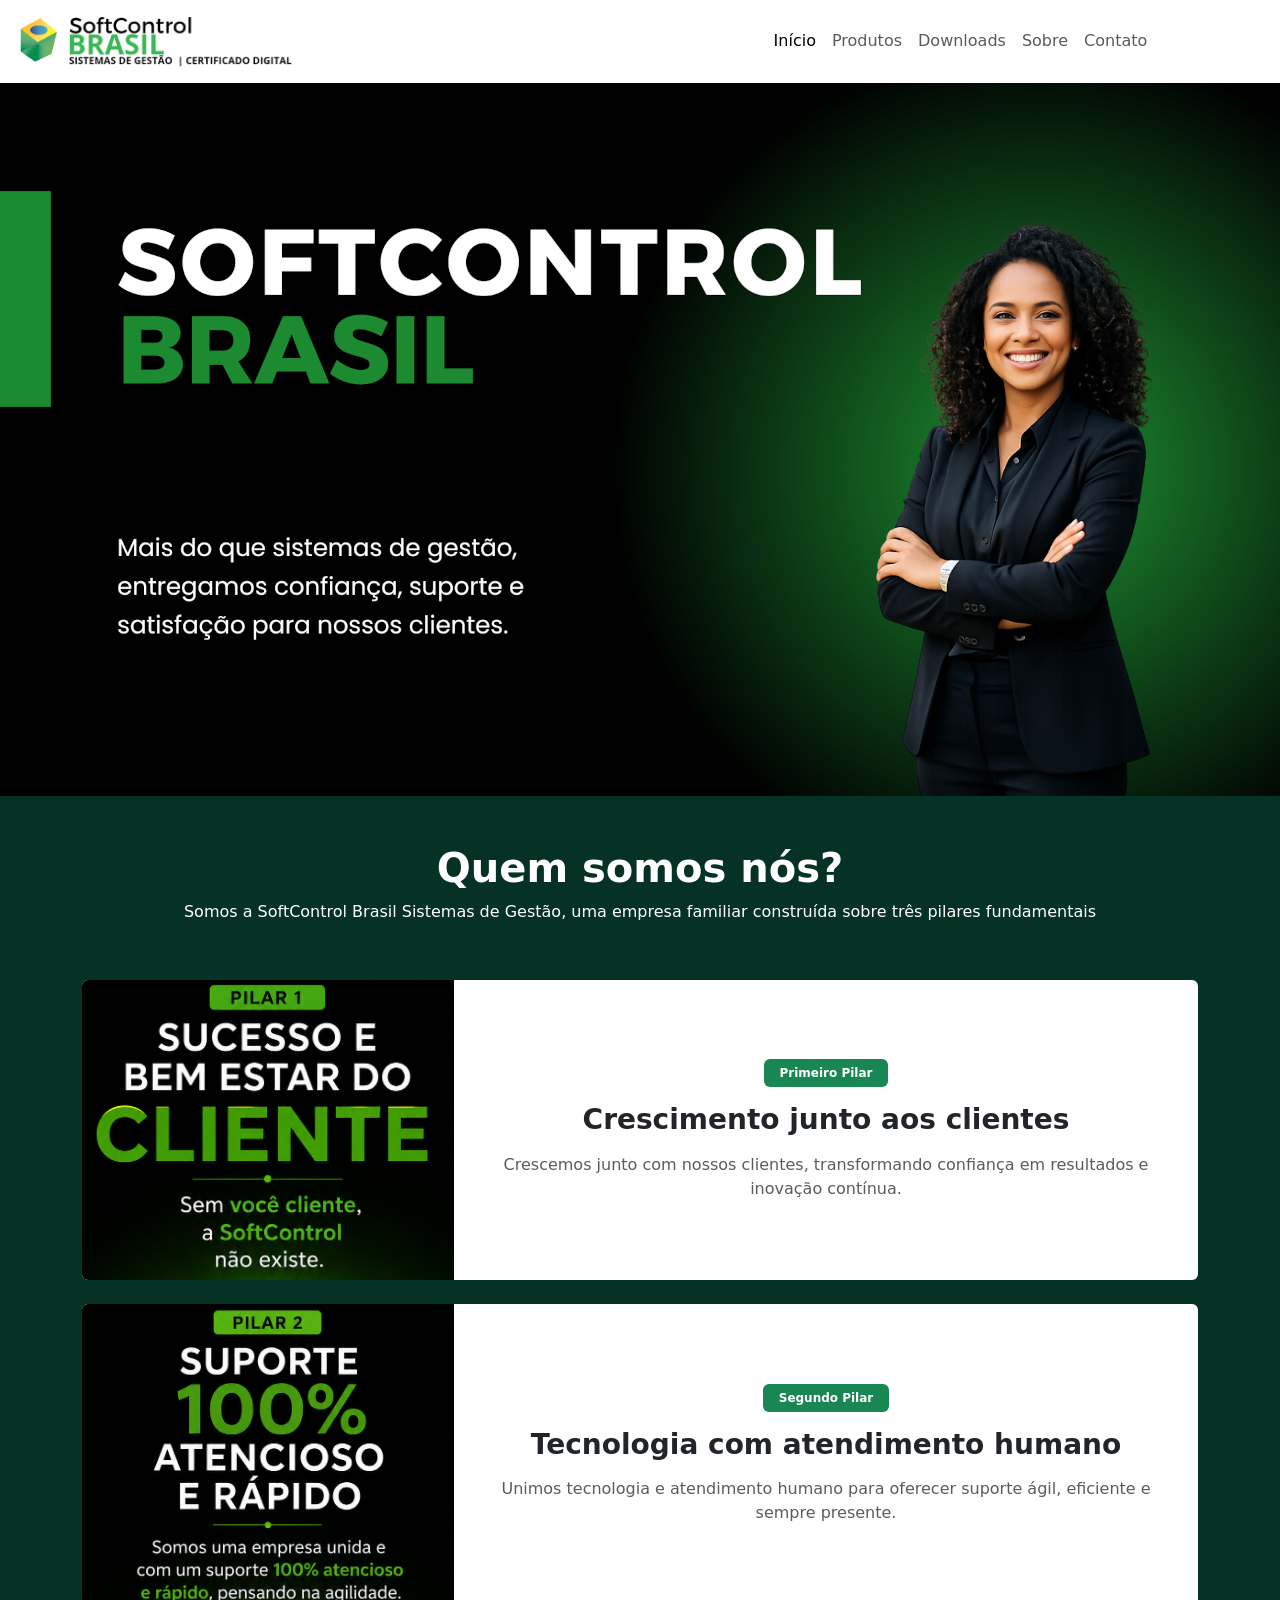
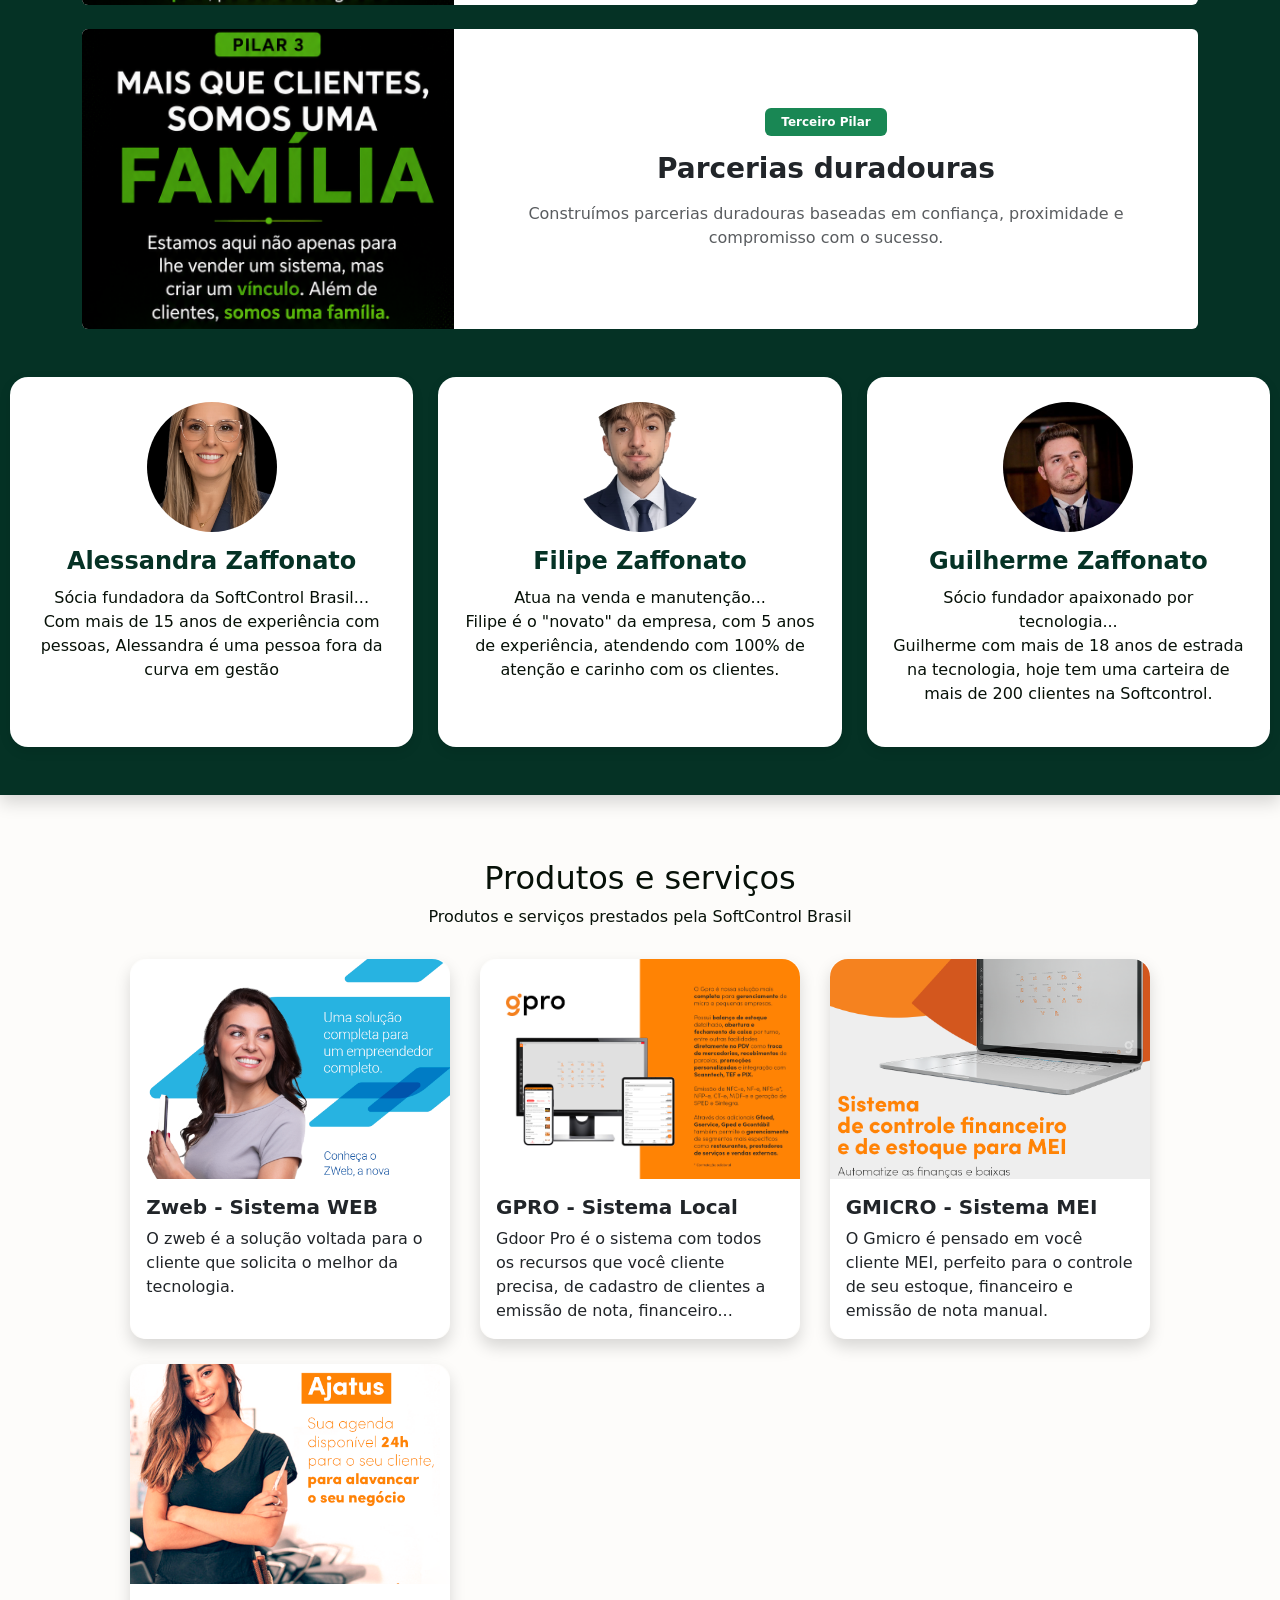
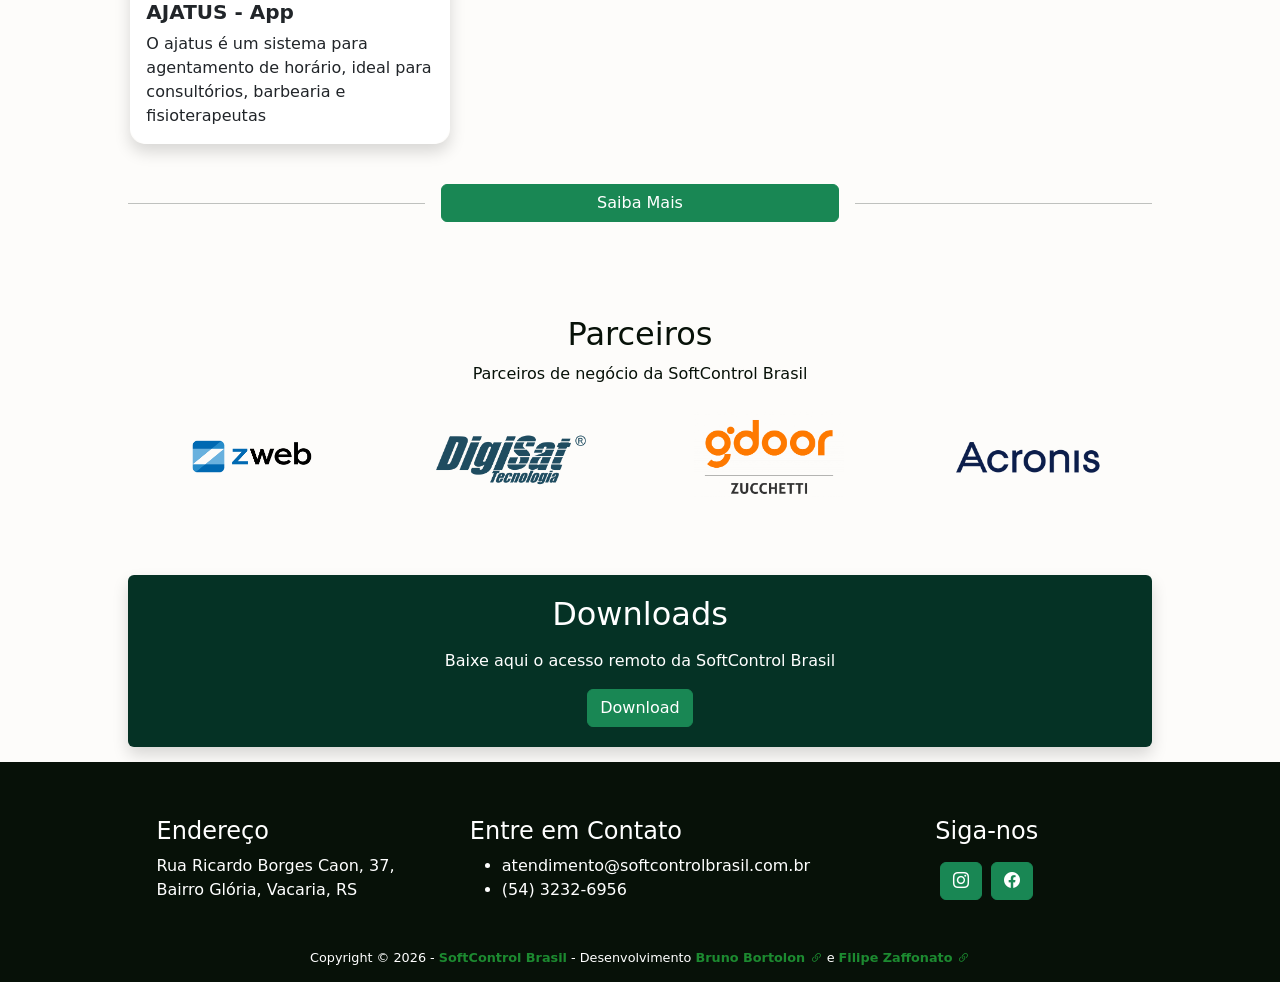
==== index.html @ 7fe7916a "teste teste" ====
<!DOCTYPE html>
<html lang="pt-BR">
<head>
    <meta charset="UTF-8">
    <meta name="viewport" content="width=device-width, initial-scale=1.0">
    <title>SoftControl</title>

    <!-- CSS Bootstrap -->
    <link href="https://cdn.jsdelivr.net/npm/bootstrap@5.3.8/dist/css/bootstrap.min.css" rel="stylesheet" integrity="sha384-sRIl4kxILFvY47J16cr9ZwB07vP4J8+LH7qKQnuqkuIAvNWLzeN8tE5YBujZqJLB" crossorigin="anonymous">

    <!-- Ícones Bootstrap -->
    <link rel="stylesheet" href="https://cdn.jsdelivr.net/npm/bootstrap-icons@1.13.1/font/bootstrap-icons.min.css">

    <!-- CSS Próprio -->
    <link rel="stylesheet" href="styles/style.css">

    <style>
        .banner{
            background-image: url("../assets/imagens/empresa/banner/banner-completo-pq.png");
        }
    </style>
</head>

<body>
    <header class="shadows">
        <nav class="navbar navbar-expand-lg bg-white">
            <div class="container-fluid">
                <a class="navbar-brand m-0" href="#">
                    <img src="assets/imagens/empresa/logo/logo-icone.png" alt="Ícone SoftControl Brasil" id="icone-softcontrol">

                    <img src="assets/imagens/empresa/logo/logo-soft-texto-header.png" alt="Logo SoftControl Brasil" id="logo-softcontrol">
                </a>

                <button class="navbar-toggler m-0" type="button" data-bs-toggle="collapse" data-bs-target="#navbarNavAltMarkup" aria-controls="navbarNavAltMarkup" aria-expanded="false" aria-label="Toggle navigation">
                    <span class="navbar-toggler-icon"></span>
                </button>

                <div class="collapse navbar-collapse" id="navbarNavAltMarkup">
                    <div class="navbar-nav">
                        <a class="nav-link active" aria-current="page" href="#">Início</a>
                        <a class="nav-link" href="pages/prod-serv.html">Produtos</a>
                        <a class="nav-link" href="pages/downloads/downloads.html">Downloads</a>
                        <a class="nav-link" href="pages/sobre.html">Sobre</a>
                        <a class="nav-link" href="pages/contato.html">Contato</a>
                    </div>
                </div>
            </div>
        </nav>
    </header>
    <!-- Fim header -->

    <div class="banner">
        <!-- Banner SoftControl Brasil -->
    </div>
    <!-- Fim div banner -->

    <main>
        <section id="sobre" class="shadow mb-3 py-5">

            <!--Coloquei um espaçamento ali pra ficar mais bonito-->
            <h2 class="fw-bold display-6">Quem somos nós?</h2>
            <p class="mb-5">Somos a SoftControl Brasil Sistemas de Gestão, uma empresa familiar construída sobre três pilares fundamentais</p>
            
            
            <section class="container py-2">
                <!-- CARD 1 -->
                <div class="card card-pilar mb-4 border-0" style="overflow: hidden;">
                    <div class="row g-0 align-items-center">

                        <div class="col-12 col-md-4">
                            <img src="assets/imagens/pilares/pilar1.png"
                                class="img-fluid imagem-pilar"
                                alt="Primeiro Pilar"
                                style="height: 300px;">
                        </div>

                        <div class="col-md-8">
                            <div class="card-body p-4">

                                <span class="badge bg-success mb-3 px-3 py-2">
                                    Primeiro Pilar
                                </span>

                                <h3 class="fw-bold mb-3">
                                    Crescimento junto aos clientes
                                </h3>

                                <p class="text-muted mb-0">
                                    Crescemos junto com nossos clientes, transformando
                                    confiança em resultados e inovação contínua.
                                </p>
                            </div>
                        </div>
                    </div>
                </div>

            <!-- CARD 2 -->
                <div class="card card-pilar mb-4 border-0" style="overflow: hidden;">
                    <div class="row g-0 align-items-center">

                        <div class="col-12 col-md-4">
                            <img src="assets/imagens/pilares/pilar2.png"
                                class="img-fluid imagem-pilar"
                                alt="Segundo Pilar"
                                style="height: 301px;">
                        </div>

                        <div class="col-md-8">
                            <div class="card-body p-4">

                                <span class="badge bg-success mb-3 px-3 py-2">
                                    Segundo Pilar
                                </span>

                                <h3 class="fw-bold mb-3">
                                    Tecnologia com atendimento humano
                                </h3>

                                <p class="text-muted mb-0">
                                    Unimos tecnologia e atendimento humano para oferecer
                                    suporte ágil, eficiente e sempre presente.
                                </p>
                            </div>
                        </div>
                    </div>
                </div>

                <!-- CARD 3 -->
                <div class="card card-pilar border-0" style="overflow: hidden;">
                    <div class="row g-0 align-items-center">

                        <div class="col-12 col-md-4">
                            <img src="assets/imagens/pilares/pilar3.png"
                                class="img-fluid imagem-pilar"
                                alt="Terceiro Pilar"
                                style="height: 300px;">
                        </div>

                        <div class="col-md-8">
                            <div class="card-body p-4">

                                <span class="badge bg-success mb-3 px-3 py-2">
                                    Terceiro Pilar
                                </span>

                                <h3 class="fw-bold mb-3">
                                    Parcerias duradouras
                                </h3>

                                <p class="text-muted mb-0">
                                    Construímos parcerias duradouras baseadas em confiança,
                                    proximidade e compromisso com o sucesso.
                                </p>

                            </div>
                        </div>
                    </div>
                </div>
            <!--FIM DO SESSÃO DOS CARDS TA COMENTADO PALMIRINHA-->
            </section>

            
            
            <div class="integrantes-container">
                <div class="integrante-card">
                    <img src="assets/imagens/integrantes/alessandra.jpeg">
                        <h4><b>Alessandra Zaffonato</b></h4>
                            <p>
                                Sócia fundadora da SoftControl Brasil...
                            <br>
                                Com mais de 15 anos de experiência com pessoas, Alessandra é uma pessoa fora da curva em gestão 
                            </p>
                </div>

                <div class="integrante-card">
                    <img src="assets/imagens/integrantes/Filipe.png">
                        <h4><b>Filipe Zaffonato</b></h4>
                            <p>
                                Atua na venda e manutenção...
                                <br>
                                Filipe é o "novato" da empresa, com 5 anos de experiência, atendendo com 100% de atenção e carinho com os clientes.
                                </p>
                </div>

                <div class="integrante-card">
                    <img src="assets/imagens/integrantes/Gui.jpeg">
                        <h4><b>Guilherme Zaffonato</b></h4>
                            <p>
                                Sócio fundador apaixonado por tecnologia...
                                    <br>
                                Guilherme com mais de 18 anos de estrada na tecnologia, hoje tem uma carteira de mais de 200 clientes na Softcontrol.
                            </p>
                </div>
            </div>
        </section>

        <section id="prod-serv" class="py-5">
            <h2>Produtos e serviços</h2>
            <p>Produtos e serviços prestados pela SoftControl Brasil</p>

            <!-- Lista de produtos/serviços -->
            <div id="prod-serv-container">

                <!-- Produto/serviço prestado -->
                <div class="item-prod-serv shadow">
                    <div class="card" style="width: 18rem;">
                        <img src="assets/imagens/zweb/Solução completa (1).png" class="card-img-top" alt="foto-produto">

                        <div class="card-body">
                            <h5 class="card-title"><b>Zweb - Sistema WEB</b></h5>
                            <p class="card-text">O zweb é a solução voltada para o cliente que solicita o melhor da tecnologia.</p>
                        </div>
                    </div>
                </div>
                <!-- Fim produto/servico -->

                <!-- Produto/serviço prestado -->
                <div class="item-prod-serv shadow">
                    <div class="card" style="width: 18rem;">
                        <img src="assets/imagens/Gpro/Folder Gpro (3).png" class="card-img-top" alt="foto-produto">

                        <div class="card-body">
                            <h5 class="card-title"><b>GPRO - Sistema Local</b></h5>
                            <p class="card-text">Gdoor Pro é o sistema com todos os recursos que você cliente precisa, de cadastro de clientes a emissão de nota, financeiro...</p>
                        </div>
                    </div>
                </div>
                <!-- Fim produto/servico -->

                <!-- Produto/serviço prestado -->
                <div class="item-prod-serv shadow">
                    <div class="card" style="width: 18rem;">
                        <img src="assets/imagens/Gpro/Post Financeiro e estoque no Gmicro.png" class="card-img-top" alt="foto-produto">

                        <div class="card-body">
                            <h5 class="card-title"><b>GMICRO - Sistema MEI</b></h5>
                            <p class="card-text">O Gmicro é pensado em você cliente MEI, perfeito para o controle de seu estoque, financeiro e emissão de nota manual.</p>
                        </div>
                    </div>
                </div>
                <!-- Fim produto/servico -->

                <!-- Produto/serviço prestado -->
                <div class="item-prod-serv shadow">
                    <div class="card" style="width: 18rem;">
                        <img src="assets/imagens/Gpro/01 Post Ajatus agenda 24h.png" class="card-img-top" alt="foto-produto">

                        <div class="card-body">
                            <h5 class="card-title"><b>AJATUS - App</b></h5>
                            <p class="card-text">O ajatus é um sistema para agentamento de horário, ideal para consultórios, barbearia e fisioterapeutas</p>
                        </div>
                    </div>
                </div>
                <!-- Fim produto/servico -->
            </div>

            <div style="display: flex; justify-content: center; align-items: center; margin: 30px 0px;">
                <hr style="width: 30%;">

                <button class="btn btn-success ms-3 me-3" onclick="window.location.href='pages/prod-serv.html'" style="width: 40%;">Saiba Mais</button>
                
                <hr style="width: 30%;">

            </div>

        </section>
        <!-- Fim seção produtos e serviços -->

        <section id="parceiros" class="pb-5">
            <h2>Parceiros</h2>
            <p>Parceiros de negócio da SoftControl Brasil</p>

            <!-- Início parceiros-container -->
            <div id="parceiros-container">
                <!-- Início item-parceiro -->
                <div class="item-parceiro">
                    <img src="assets/imagens/zweb/zweb-colorido-horizontal-transparente-pq.png" alt="Imagem logo ZWeb">
                </div>
                <!-- Fim item-parceiro -->

                <!-- Início item-parceiro -->
                <div class="item-parceiro">
                    <img src="assets/imagens/empresa/digisat.png" alt="Imagem logo ZWeb">
                </div>
                <!-- Fim item-parceiro -->

                <!-- Início item-parceiro -->
                <div class="item-parceiro">
                    <img src="assets/imagens/empresa/gdoor.png" alt="Imagem logo ZWeb">
                </div>
                <!-- Fim item-parceiro -->

                <!-- Início item-parceiro -->
                <div class="item-parceiro">
                    <img src="assets/imagens/empresa/acronis.png" alt="Imagem logo ZWeb">
                </div>
                <!-- Fim item-parceiro -->
            </div>
            <!-- Fim parceiros-container -->
        </section>
        <!-- Fim seção parceiros -->

        <section id="downloads" class="rounded shadow text-center" style="padding: 20px 15px;">
            <h2 class="mb-3">Downloads</h2>
            <p class="mb-3">Baixe aqui o acesso remoto da SoftControl Brasil</p>

            <a href="pages/downloads/downloads.html" rel="family" class="text-decoration-none">
                <button type="button" class="btn btn-success">Download</button>
            </a>
        </section>        
        <!-- Fim seção downloads -->
    </main>

    <footer>
        <div id="footer-container">
            <section id="informacoes">
                <h4>Endereço</h4>
            
                <p>Rua Ricardo Borges Caon, 37, Bairro Glória, Vacaria, RS</p>
            </section>

            <section id="contato">
                <h4>Entre em Contato</h4>
                <ul>
                    <li>
                        <p class="m-0">atendimento@softcontrolbrasil.com.br</p>
                    </li>
                    <li>
                        <p>(54) 3232-6956</p>
                    </li>
                </ul>
            </section>

            <section id="seguir">
                <h4 class="mb-3">Siga-nos</h4>
                
                <a href="https://www.instagram.com/softcontrolbrasil_/" target="_blank" rel="external" class="text-decoration-none me-1">
                    <button type="button" class="btn btn-success">
                        <i class="bi bi-instagram"></i>
                    </button>
                </a>

                <a href="https://www.facebook.com/people/Softcontrol-Brasil/pfbid05gJNEemHUZohizEtguMBbFfntt4BQ8bzu4NNRaAkW3rhr1qarmDy9yD2vHVjFmPyl/" target="_blank" rel="external" class="text-decoration-none">
                    <button type="button" class="btn btn-success">
                        <i class="bi bi-facebook"></i>
                    </button>
                </a>
            </section>
        </div>

        <section style="text-align: center; margin-top: 10px; font-size: 0.8em;">
            <p class="m-0">
                Copyright © 2026 - <strong style="color: var(--verde-principal);">SoftControl Brasil</strong> - Desenvolvimento <a href="https://github.com/bbortolondasilva" target="_blank" rel="external" class="text-decoration-none" style="font-weight: bold; color: var(--verde-principal);">Bruno Bortolon <i class="bi bi-link-45deg"></i></a> e <a href="https://github.com/Lico862" target="_blank" rel="external" class="text-decoration-none" style="font-weight: bold; color: var(--verde-principal);">Filipe Zaffonato <i class="bi bi-link-45deg"></i></a>
            </p>
        </section>
    </footer>

    <!-- JS Bootstrap -->
    <script src="https://cdn.jsdelivr.net/npm/bootstrap@5.3.8/dist/js/bootstrap.bundle.min.js" integrity="sha384-FKyoEForCGlyvwx9Hj09JcYn3nv7wiPVlz7YYwJrWVcXK/BmnVDxM+D2scQbITxI" crossorigin="anonymous"></script>

    <!-- Script Próprio -->
</body>
</html>
---- styles/style.css ----
@charset "UTF-8";

:root {
    --fundo-principal: #FDFCFA;
    --texto-principal: #071108;

    --verde-principal: #1C8A30;
    --verde-destaque: #053225;
}

* {
    margin: 0px;
    padding: 0px;
    box-sizing: border-box;

}

body, html {
    width: 100vw;
    min-height: 100vh;

    overflow-x: hidden;

    font-family: system-ui, -apple-system, BlinkMacSystemFont, 'Segoe UI', Roboto, Oxygen, Ubuntu, Cantarell, 'Open Sans', 'Helvetica Neue', sans-serif;

    display: grid;
    grid-template-columns: 10% 80% 10%;

    background-color: var(--fundo-principal);
    color: var(--texto-principal);
}

header {
    grid-column: 1 / -1;
    width: 100%;

    position: fixed;
    top: 0;
    left: 0;
    z-index: 1;
}

.navbar-brand {
    width: 60%;
}

.navbar-brand #icone-softcontrol {
    width: min(20%, 50px);
}

.navbar-brand #logo-softcontrol{
    width: min(80%, 230px);
}

.banner {
    grid-column: 1 / -1;

    position: relative;
    overflow: hidden;

    height: 200px;
    margin-top: 76px;

    background-size: cover;
    background-position: center;
    background-repeat: no-repeat;
}

main {
    grid-column: 1 / -1;

    display: grid;
    grid-template-columns: 10% 80% 10%;

    align-items: start;

    /* background-color: #1C8A30; */
}

section {
    margin-bottom: 15px;

    grid-column: 2 / 3;

    /* background-color: #053225; */
}

#sobre {
    background-color: var(--verde-destaque);
    grid-column: 1 / -1;
    text-align: center;

    padding: 10px;
}

.imagem-pilar{
    width: 100%;
    height: 400px;
    object-fit: cover;
}

#sobre > h2 {
    color: white;
}

#sobre > h4 {
    color: white;
}

#sobre > p {
    color: white;
}

#sobre #cards-sobre .card {
    color: white;
    background-color: var(--verde-principal);
}

#prod-serv > h2 {
    text-align: center;
}

#prod-serv > p {
    text-align: center;
}

.integrantes-container {
    display: grid;

    grid-template-columns: repeat(auto-fit, minmax(250px, 1fr));

    gap: 25px;

    margin-top: 40px;
}

.integrante-card {
    background-color: white;

    padding: 25px;

    border-radius: 18px;

    text-align: center;

    box-shadow: 0px 4px 12px rgba(0,0,0,0.1);

    transition: 0.3s;
}

.integrante-card:hover {
    transform: translateY(-5px);
}

.integrante-card img {
    width: 130px;
    height: 130px;

    border-radius: 50%;

    object-fit: cover;

    margin-bottom: 15px;
}

.integrante-card h4 {
    margin-bottom: 10px;

    color: var(--verde-destaque);
}


div#prod-serv-container {
    display: grid;

    grid-template-columns: repeat(auto-fit, minmax(280px, 1fr));
    justify-items: center;

    gap: 25px;

    margin-top: 30px;
    margin-bottom: 40px;
}

.item-prod-serv {
    border-radius: 15px;
}

.item-prod-serv .card {
    width: 100% !important;
    max-width: 320px;

    height: 100%;

    border: none;
    border-radius: 18px;

    overflow: hidden;

    transition: 0.3s;
}

.item-prod-serv .card:hover {
    transform: translateY(-5px);
}

.item-prod-serv .card img {
    width: 100%;
    height: 220px;

    object-fit: cover;
}

#parceiros {
    text-align: center;
}

#parceiros #parceiros-container {
    display: flex;
    flex-flow: row wrap;
    justify-content: center;
    align-items: center;
    gap: 10px;
}

#parceiros #parceiros-container .item-parceiro {
    padding: 10px;
    flex: 1 0 150px;
}

.item-parceiro img {
    width: min(150px, 200px, 30vw);
}

#downloads {
    background-color: var(--verde-destaque);
    color: white;
}

#contato-container{
    display: flex;
    flex-wrap: wrap;
    justify-content: center;
    gap: 25px;
}

.contato-card{
    flex: 1 0 269px;
    min-height: 220px;
}

footer {
    grid-column: 1 / -1;

    padding: 50px 30px 0px 30px;

    background-color: var(--texto-principal);
    color: white;

    display: flex;
    flex-flow: column nowrap;
    justify-content: space-around;
    align-items: center;
}

#footer-container section {
    padding: 5px;
    flex: 1 1 200px;
}

#seguir {
    text-align: center;
}

#footer-container {
    display: flex;
    flex-flow: row wrap;
    justify-content: center;
    align-items: start;
    gap: 30px;
}

.whatsapp-float{
    position: fixed;
    width: 60px;
    height: 60px;
    bottom: 25px;
    right: 25px;
    background-color: #25d366;
    color: white;

    border-radius: 50%;
    display: flex;
    justify-content: center;
    align-items: center;

    font-size: 2rem;
    text-decoration: none;

    box-shadow: 0 4px 10px rgba(0,0,0,0.3);

    z-index: 9999;

    transition: 0.3s;
}

.whatsapp-float:hover{
    transform: scale(1.1);
    color: white;
}

@media screen and (min-width: 768px) and (max-width: 992px) {
    div.banner {
        height: 400px;
    }
}

@media (min-width:992px){
    .banner{
        height:720px;
    }
}
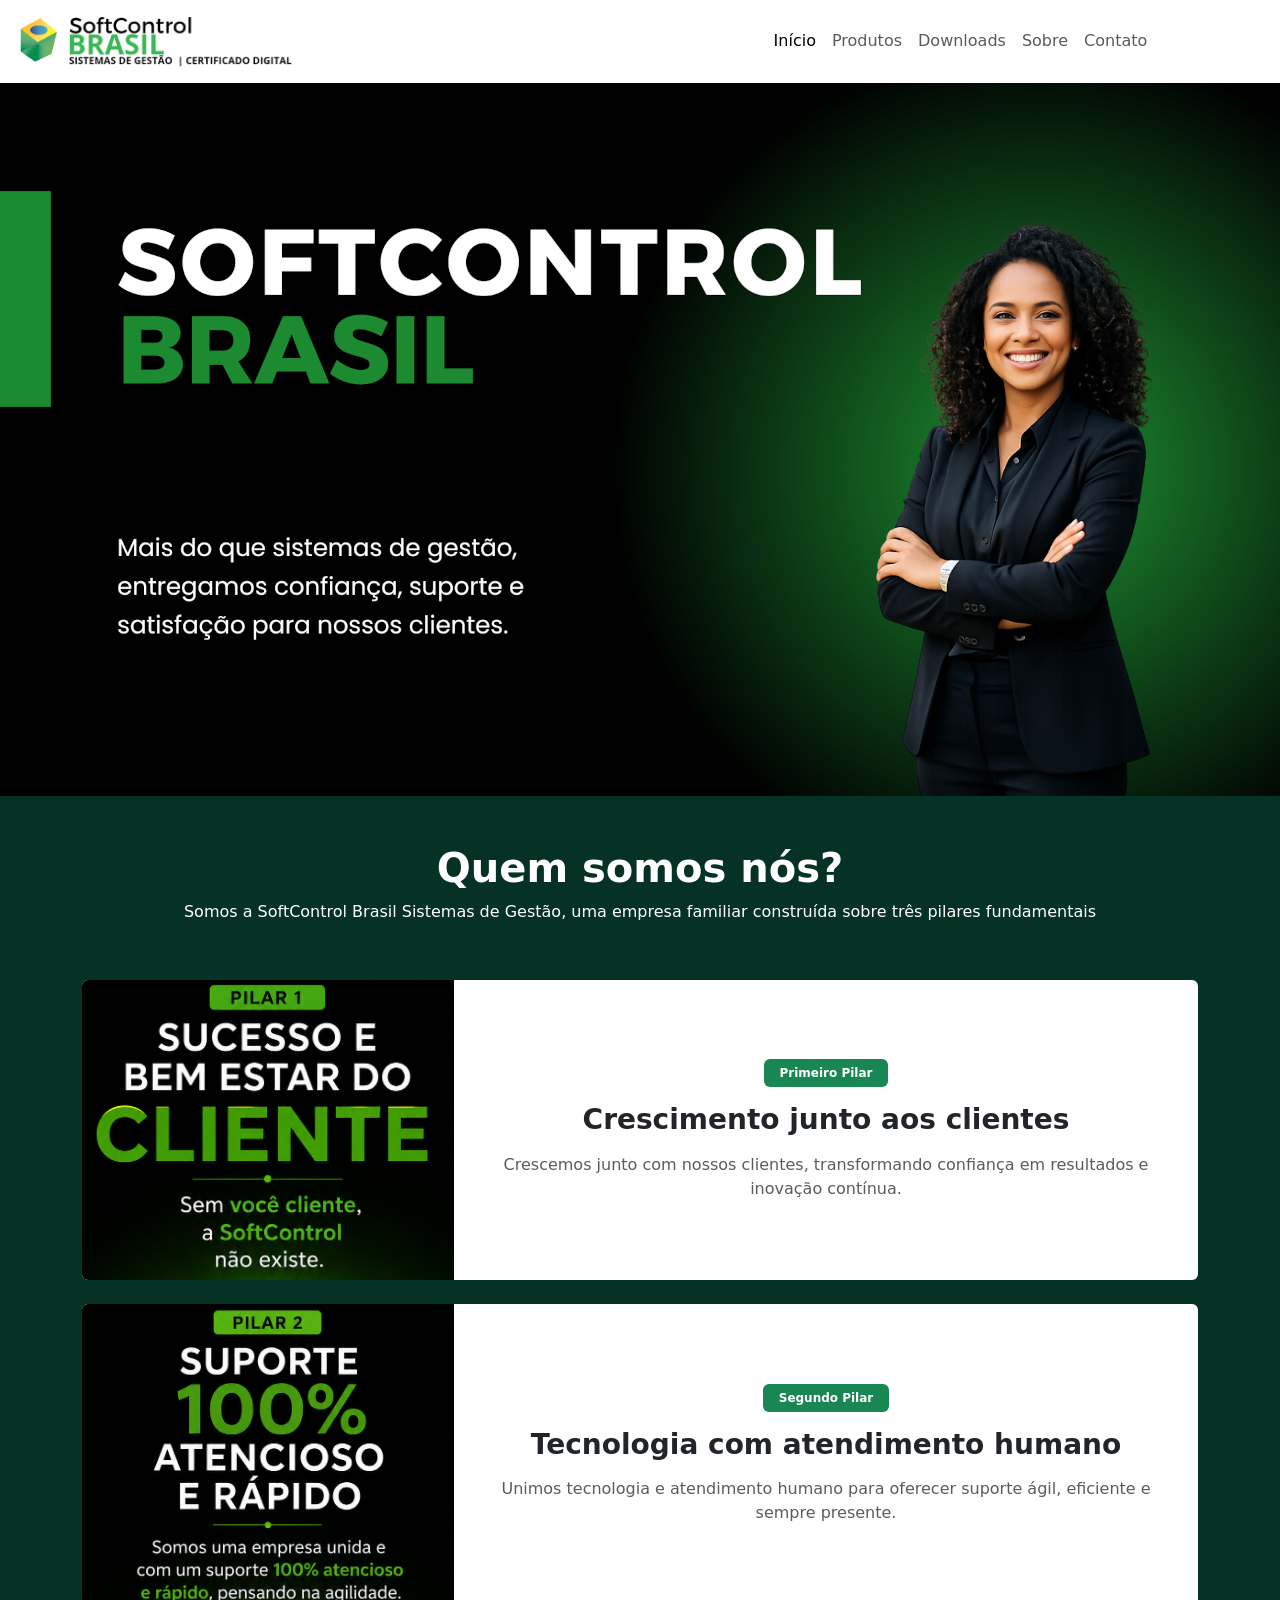
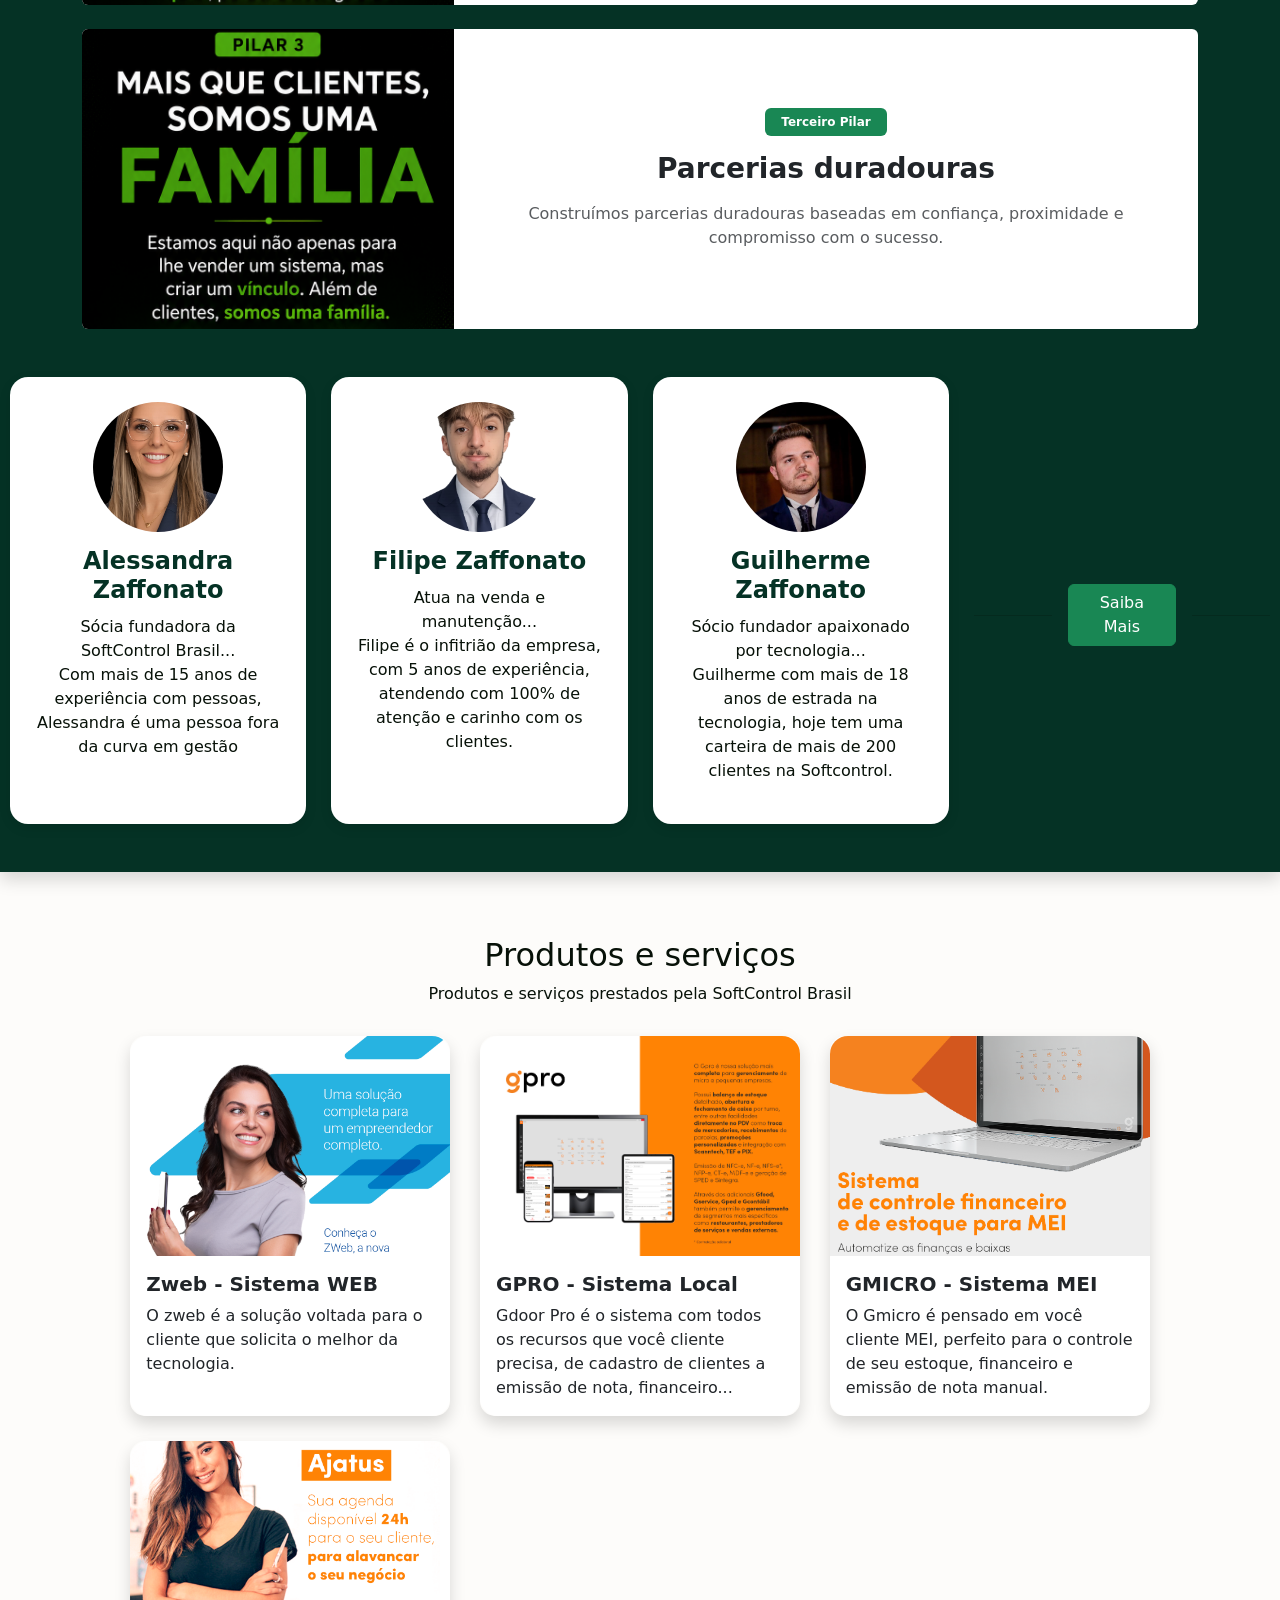
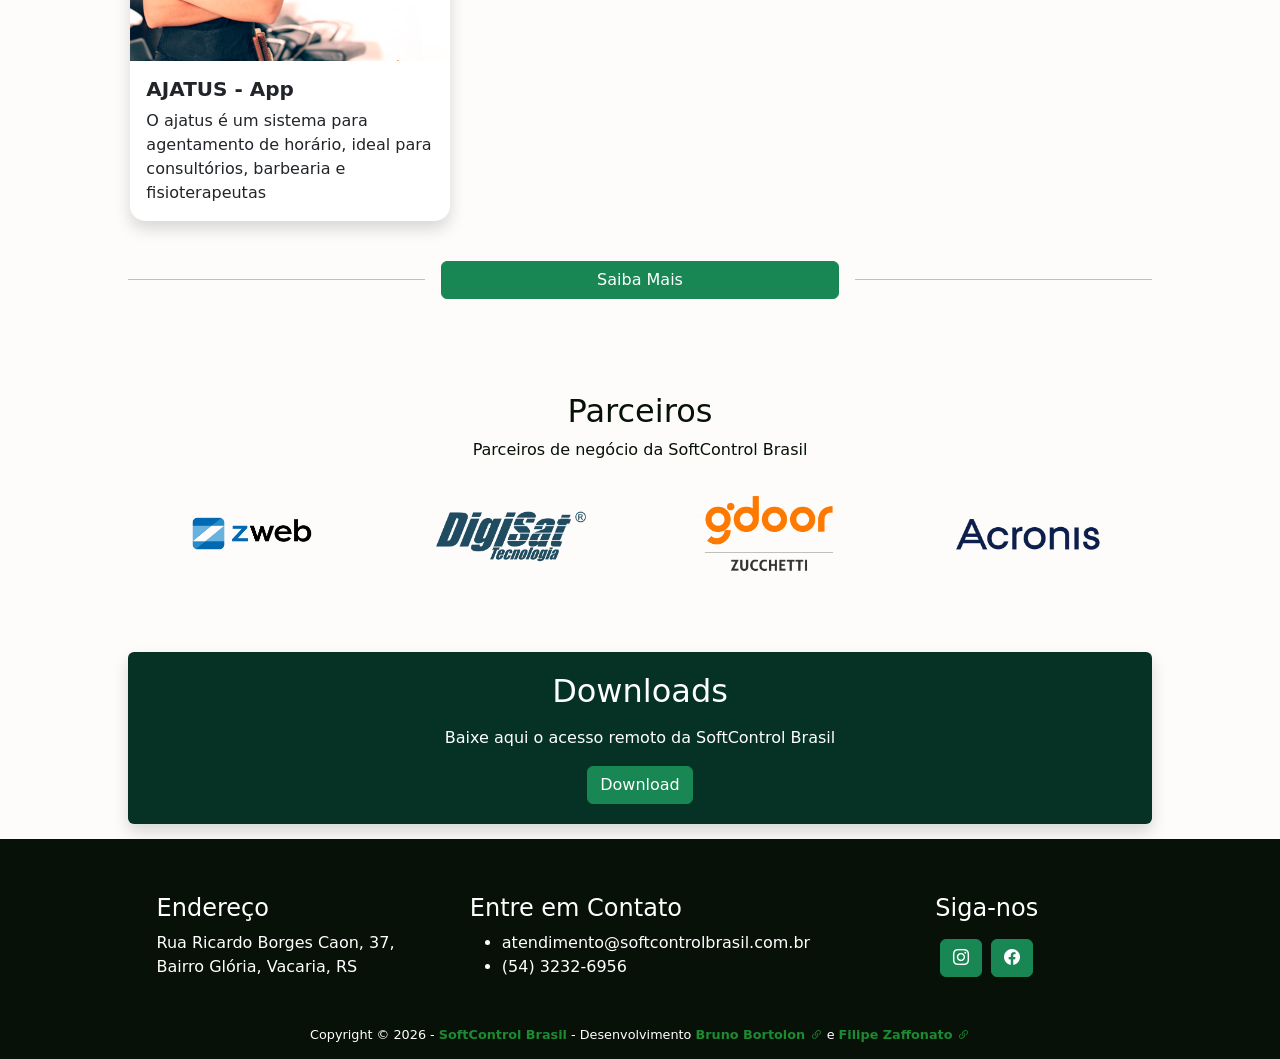
==== commit a1b3e8a5: "Update index.html, sobre.html" ====
--- a/index.html
+++ b/index.html
@@ -159,8 +159,7 @@
             <!--FIM DO SESSÃO DOS CARDS TA COMENTADO PALMIRINHA-->
             </section>
 
-            
-            
+            <!-- Início da seção de integrantes -->
             <div class="integrantes-container">
                 <div class="integrante-card">
                     <img src="assets/imagens/integrantes/alessandra.jpeg">
@@ -178,7 +177,7 @@
                             <p>
                                 Atua na venda e manutenção...
                                 <br>
-                                Filipe é o "novato" da empresa, com 5 anos de experiência, atendendo com 100% de atenção e carinho com os clientes.
+                                Filipe é o infitrião da empresa, com 5 anos de experiência, atendendo com 100% de atenção e carinho com os clientes.
                                 </p>
                 </div>
 
@@ -191,6 +190,14 @@
                                 Guilherme com mais de 18 anos de estrada na tecnologia, hoje tem uma carteira de mais de 200 clientes na Softcontrol.
                             </p>
                 </div>
+
+                <div style="display: flex; justify-content: center; align-items: center; margin: 30px 0px 0px 0px;">
+                    <hr style="width: 30%;">
+
+                    <button class="btn btn-success ms-3 me-3" onclick="window.location.href='pages/sobre.html'" style="width: 40%;">Saiba Mais</button>
+                    
+                    <hr style="width: 30%;">
+                </div>
             </div>
         </section>
 
@@ -260,7 +267,6 @@
                 <button class="btn btn-success ms-3 me-3" onclick="window.location.href='pages/prod-serv.html'" style="width: 40%;">Saiba Mais</button>
                 
                 <hr style="width: 30%;">
-
             </div>
 
         </section>
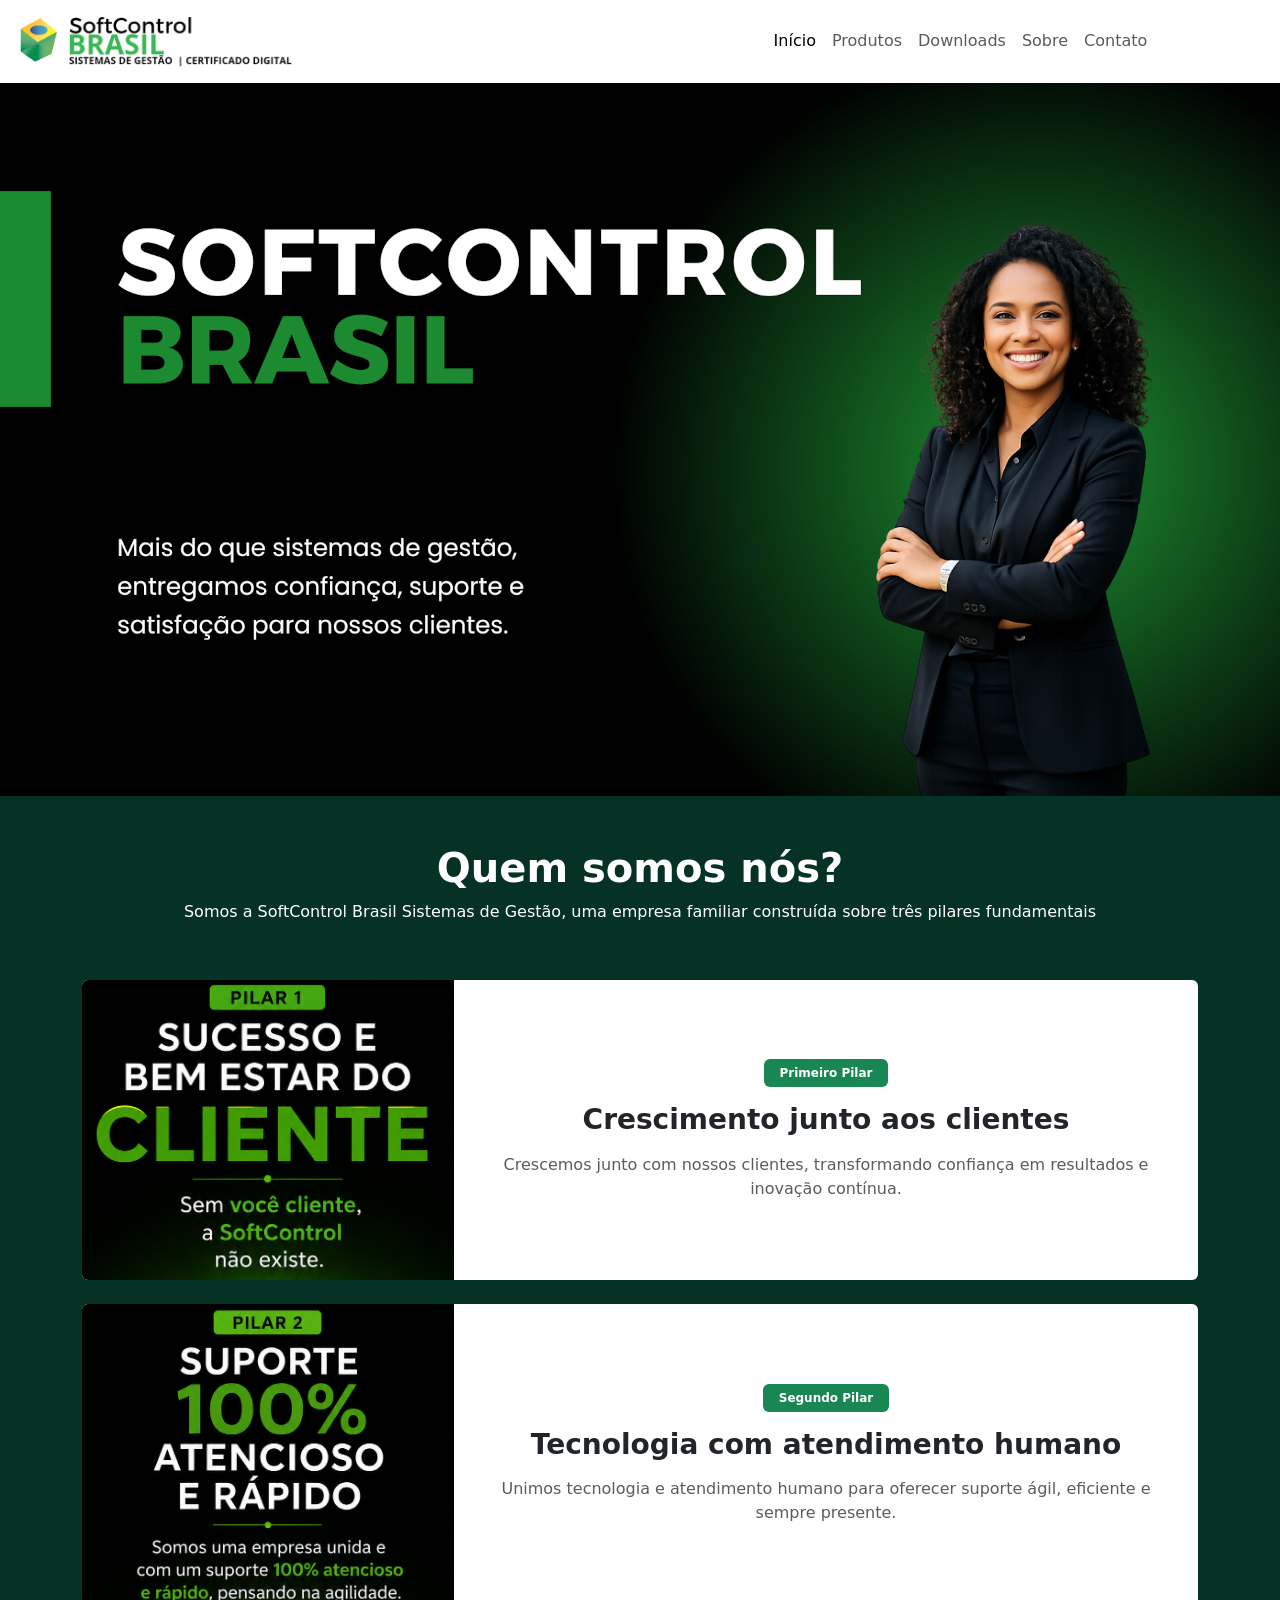
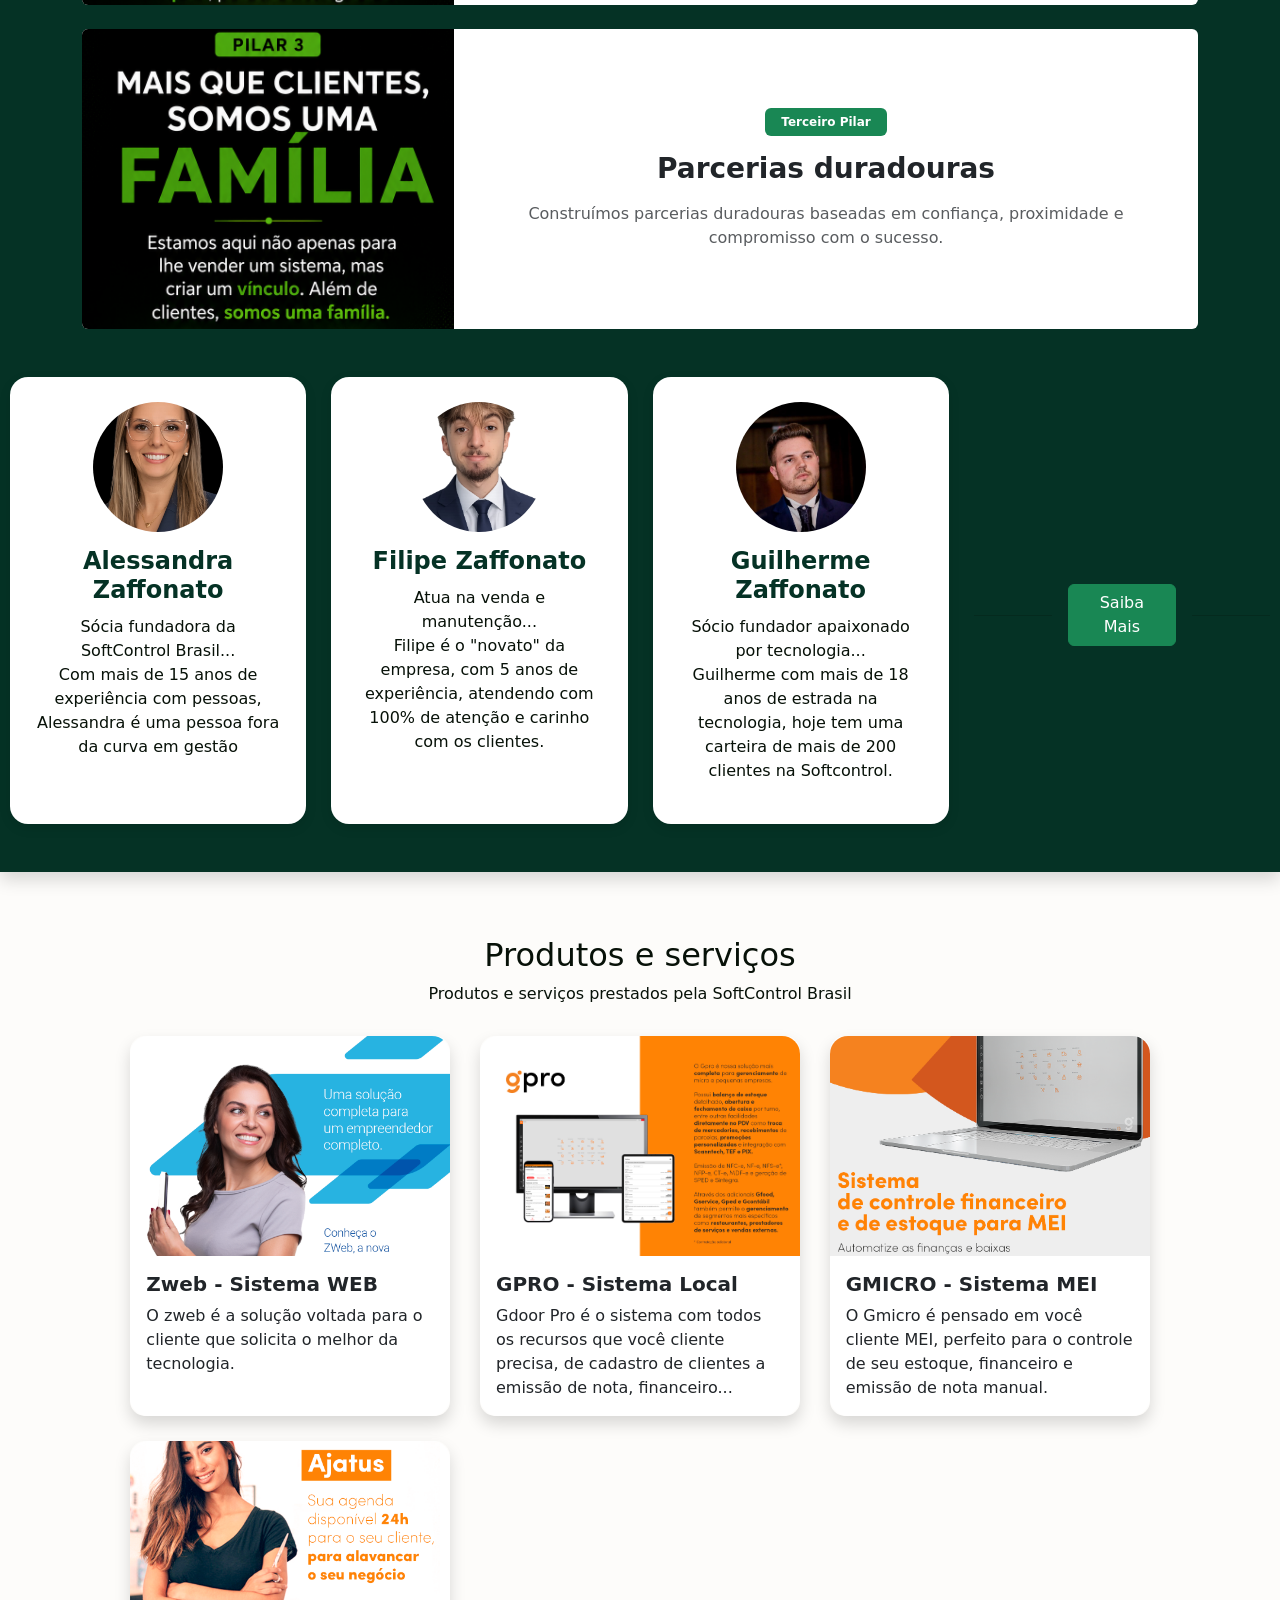
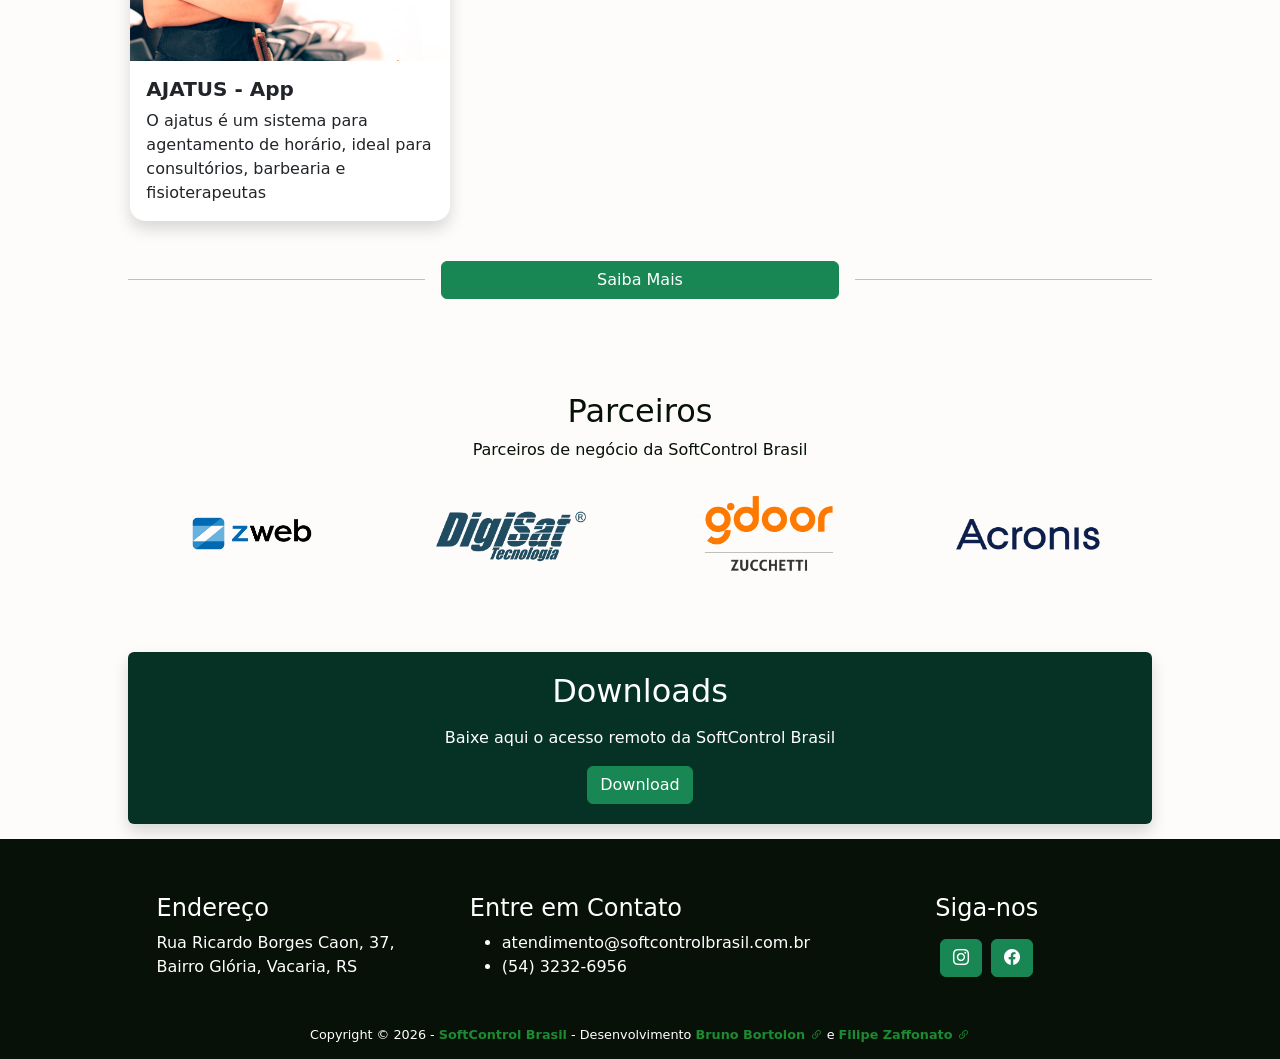
==== commit a2de18c5: "Merge pull request #31 from bbortolondasilva/layout-site Update index.html, sobre.html" ====
--- a/index.html
+++ b/index.html
@@ -177,7 +177,7 @@
                             <p>
                                 Atua na venda e manutenção...
                                 <br>
-                                Filipe é o infitrião da empresa, com 5 anos de experiência, atendendo com 100% de atenção e carinho com os clientes.
+                                Filipe é o "novato" da empresa, com 5 anos de experiência, atendendo com 100% de atenção e carinho com os clientes.
                                 </p>
                 </div>
 
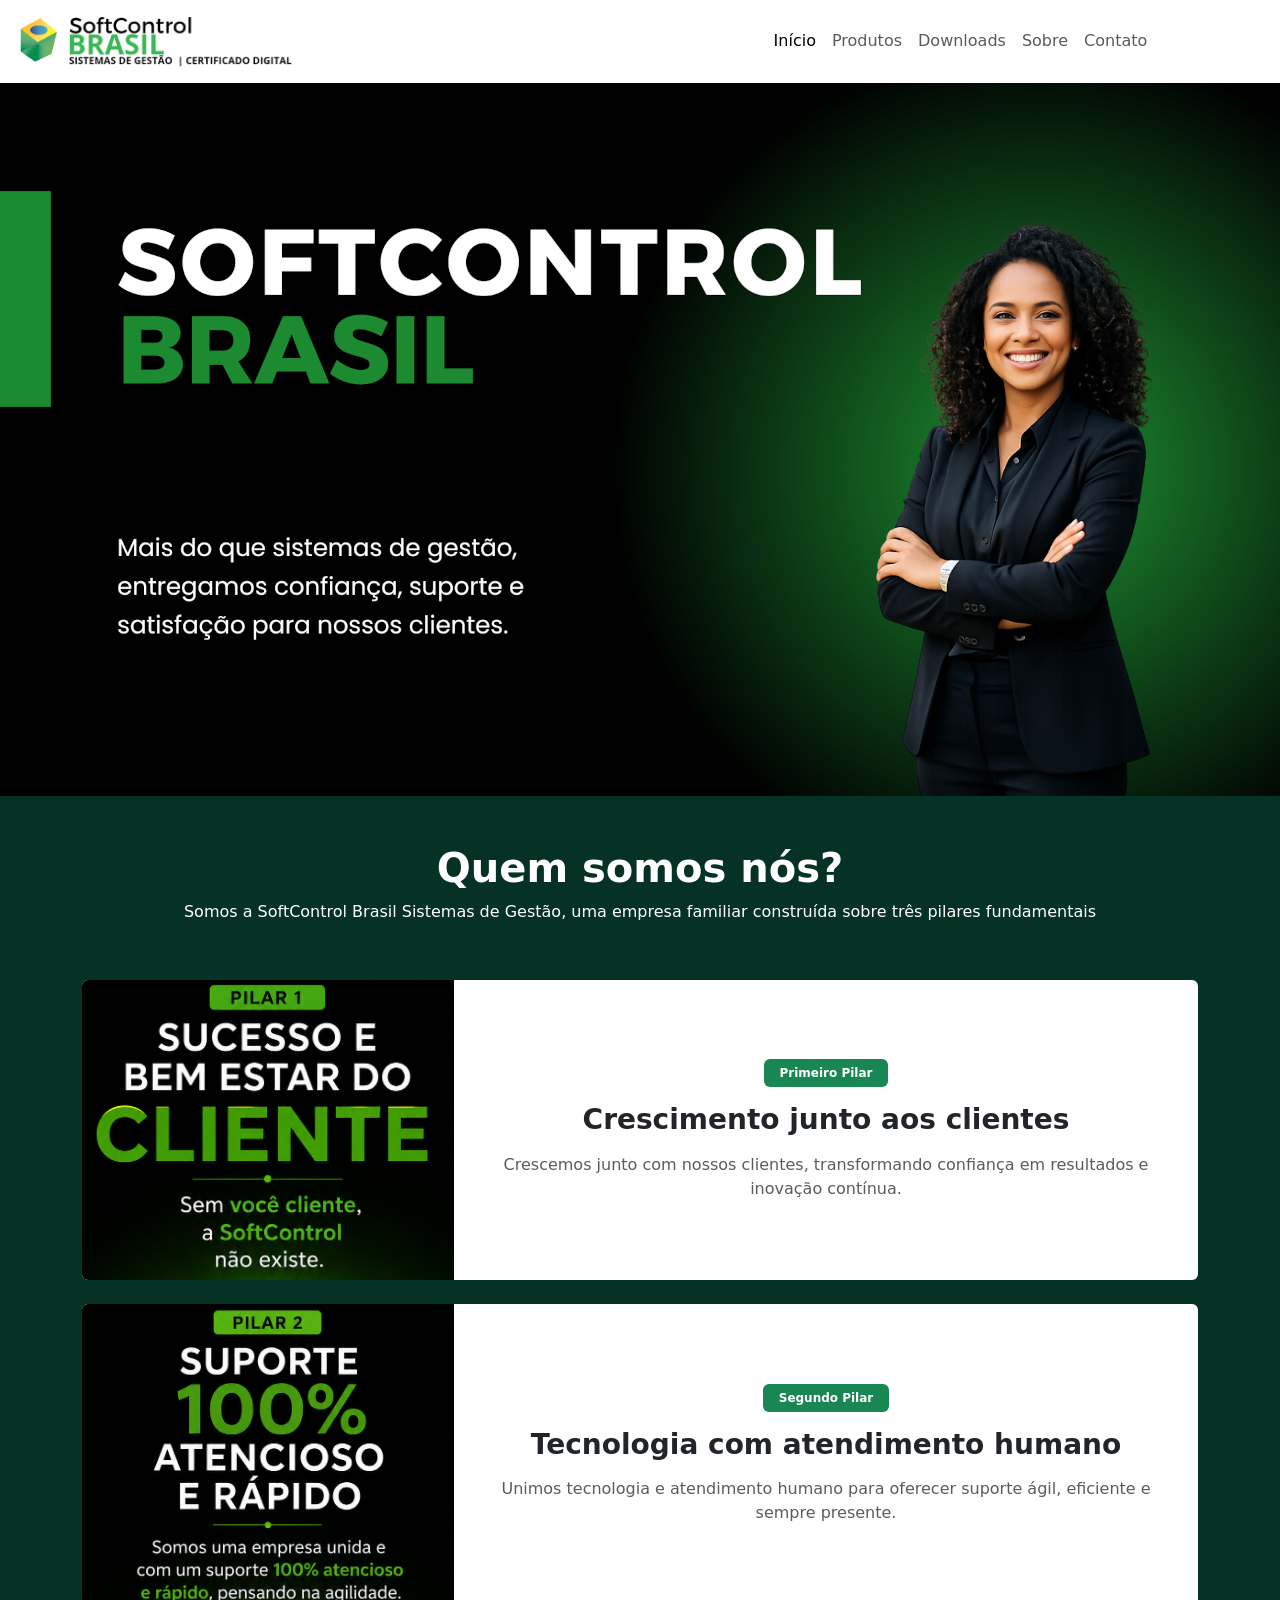
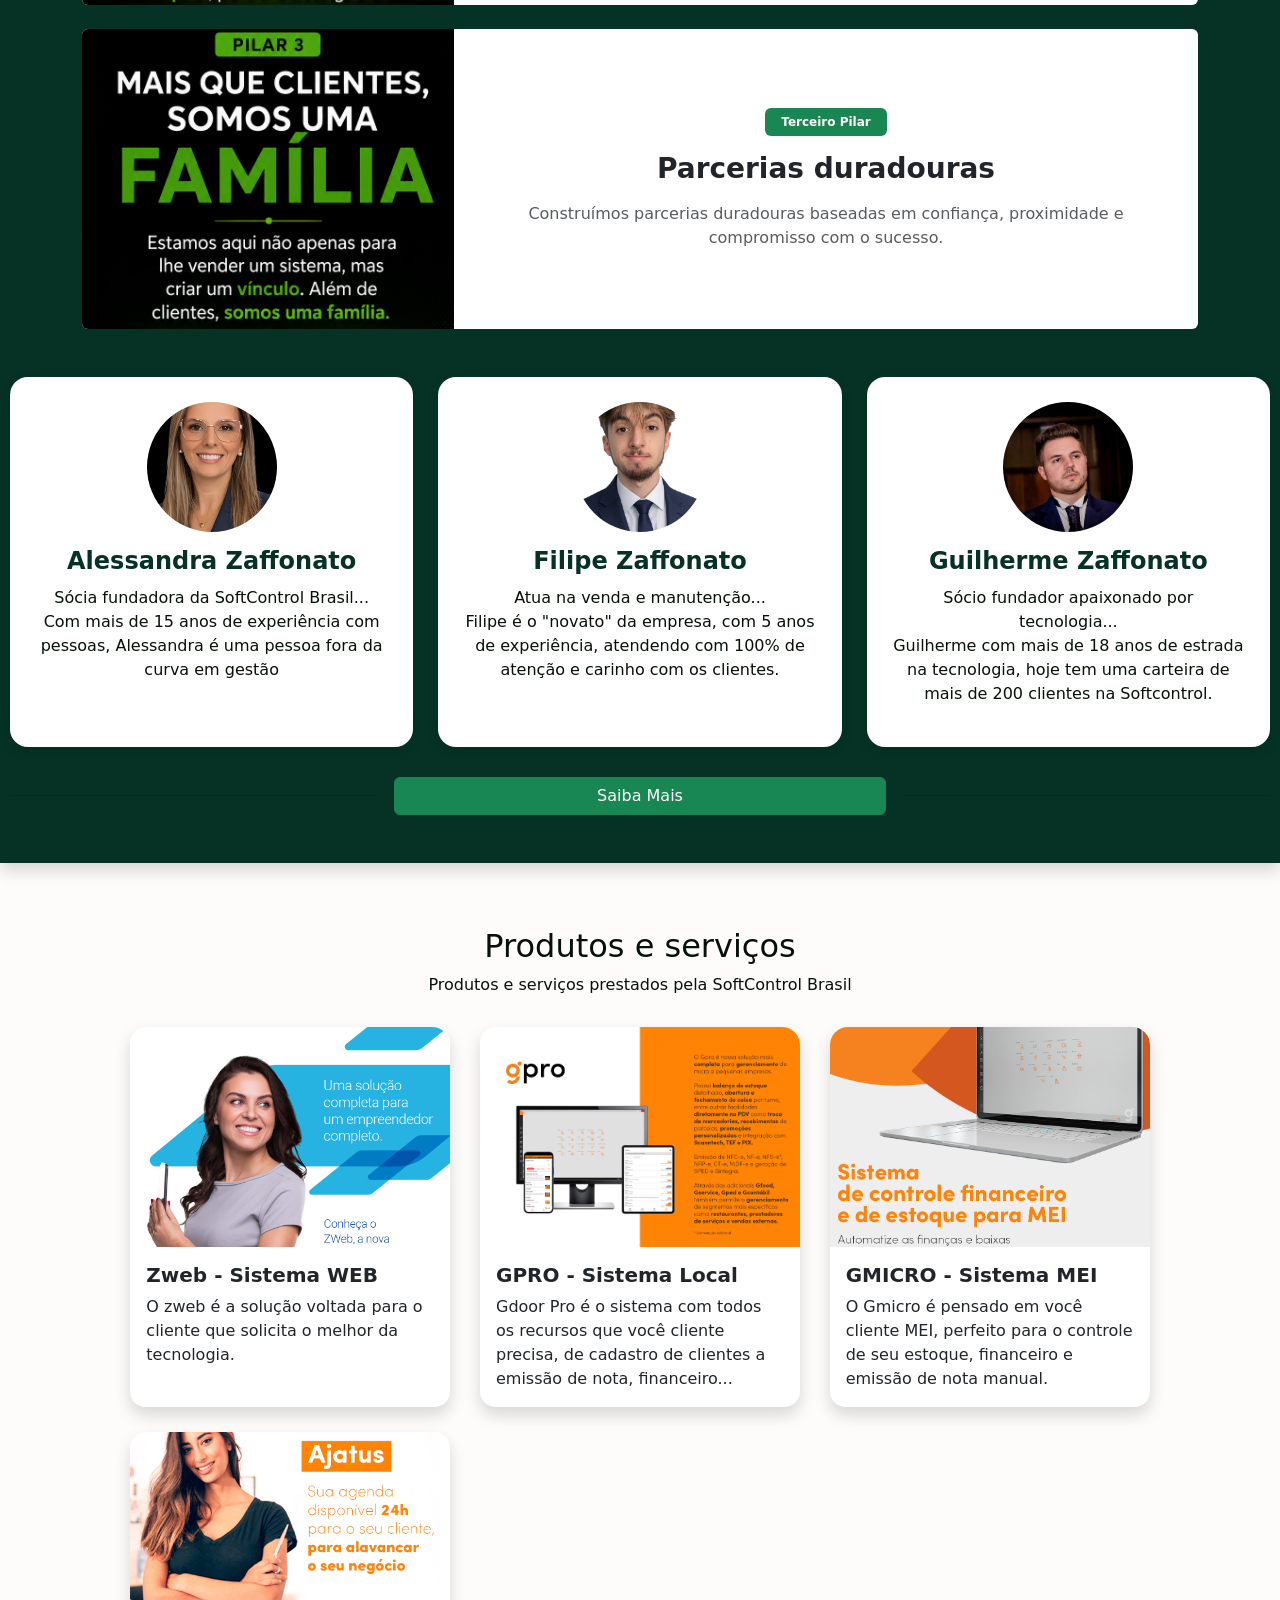
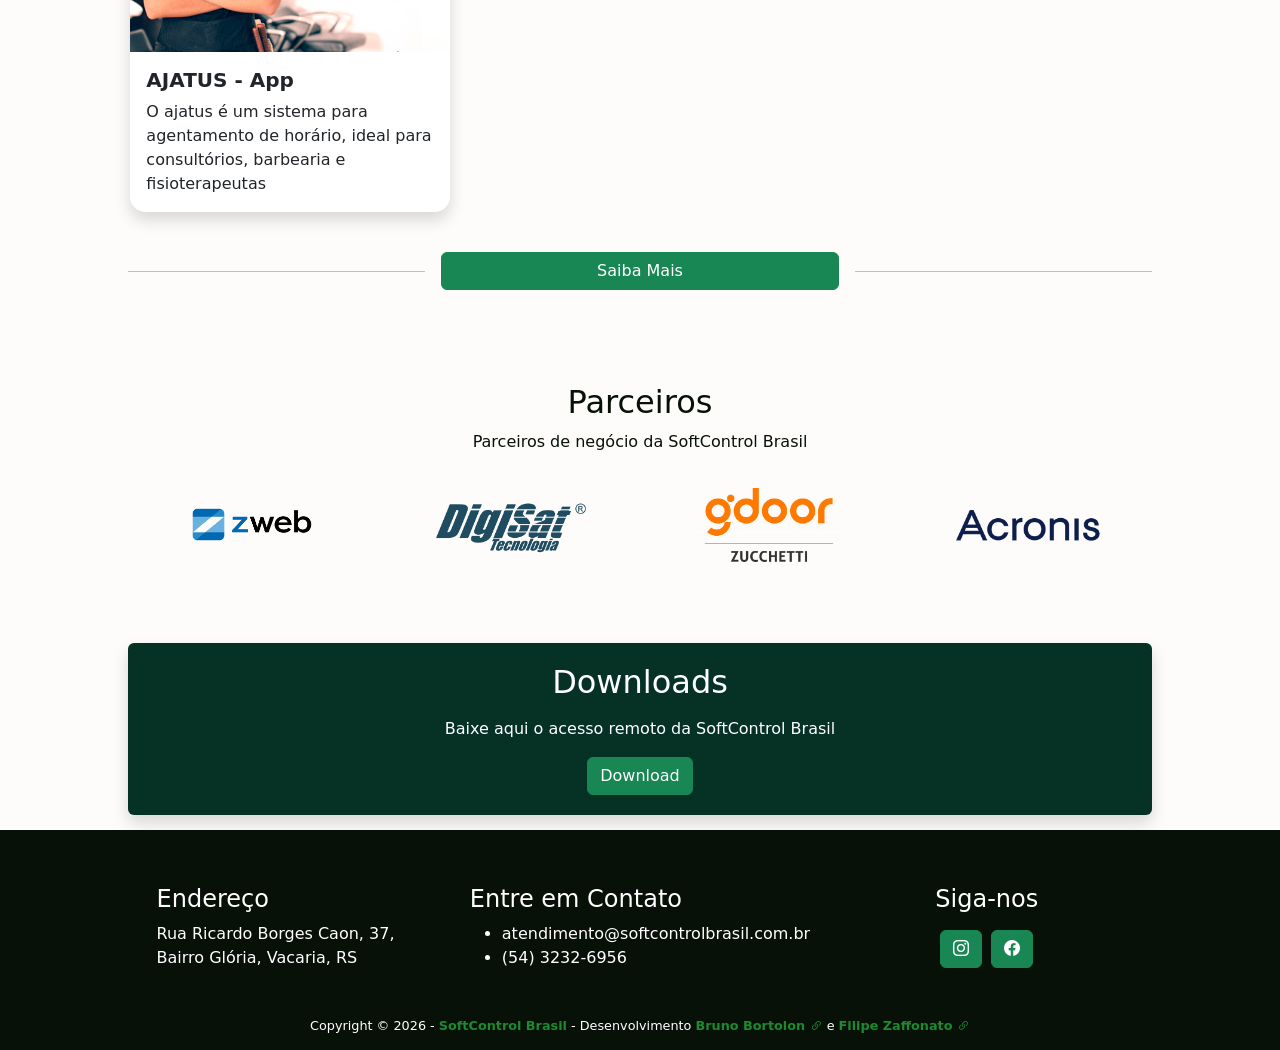
==== commit 0f62ac6d: "Update index.html, sobre.html Ajustes no botão de saiba mais da seção sobre." ====
--- a/index.html
+++ b/index.html
@@ -25,7 +25,7 @@
     <header class="shadows">
         <nav class="navbar navbar-expand-lg bg-white">
             <div class="container-fluid">
-                <a class="navbar-brand m-0" href="#">
+                <a class="navbar-brand m-0" href="index.html">
                     <img src="assets/imagens/empresa/logo/logo-icone.png" alt="Ícone SoftControl Brasil" id="icone-softcontrol">
 
                     <img src="assets/imagens/empresa/logo/logo-soft-texto-header.png" alt="Logo SoftControl Brasil" id="logo-softcontrol">
@@ -190,15 +190,15 @@
                                 Guilherme com mais de 18 anos de estrada na tecnologia, hoje tem uma carteira de mais de 200 clientes na Softcontrol.
                             </p>
                 </div>
-
-                <div style="display: flex; justify-content: center; align-items: center; margin: 30px 0px 0px 0px;">
+            </div>
+
+            <div style="display: flex; justify-content: center; align-items: center; margin: 30px 0px 0px 0px;">
                     <hr style="width: 30%;">
 
                     <button class="btn btn-success ms-3 me-3" onclick="window.location.href='pages/sobre.html'" style="width: 40%;">Saiba Mais</button>
                     
                     <hr style="width: 30%;">
                 </div>
-            </div>
         </section>
 
         <section id="prod-serv" class="py-5">
--- a/styles/style.css
+++ b/styles/style.css
@@ -111,9 +111,12 @@
     color: white;
 }
 
-#sobre #cards-sobre .card {
-    color: white;
-    background-color: var(--verde-principal);
+#sobre .container .card {
+    transition: 0.3s;
+}
+
+#sobre .container .card:hover {
+    transform: translateY(-5px);
 }
 
 #prod-serv > h2 {
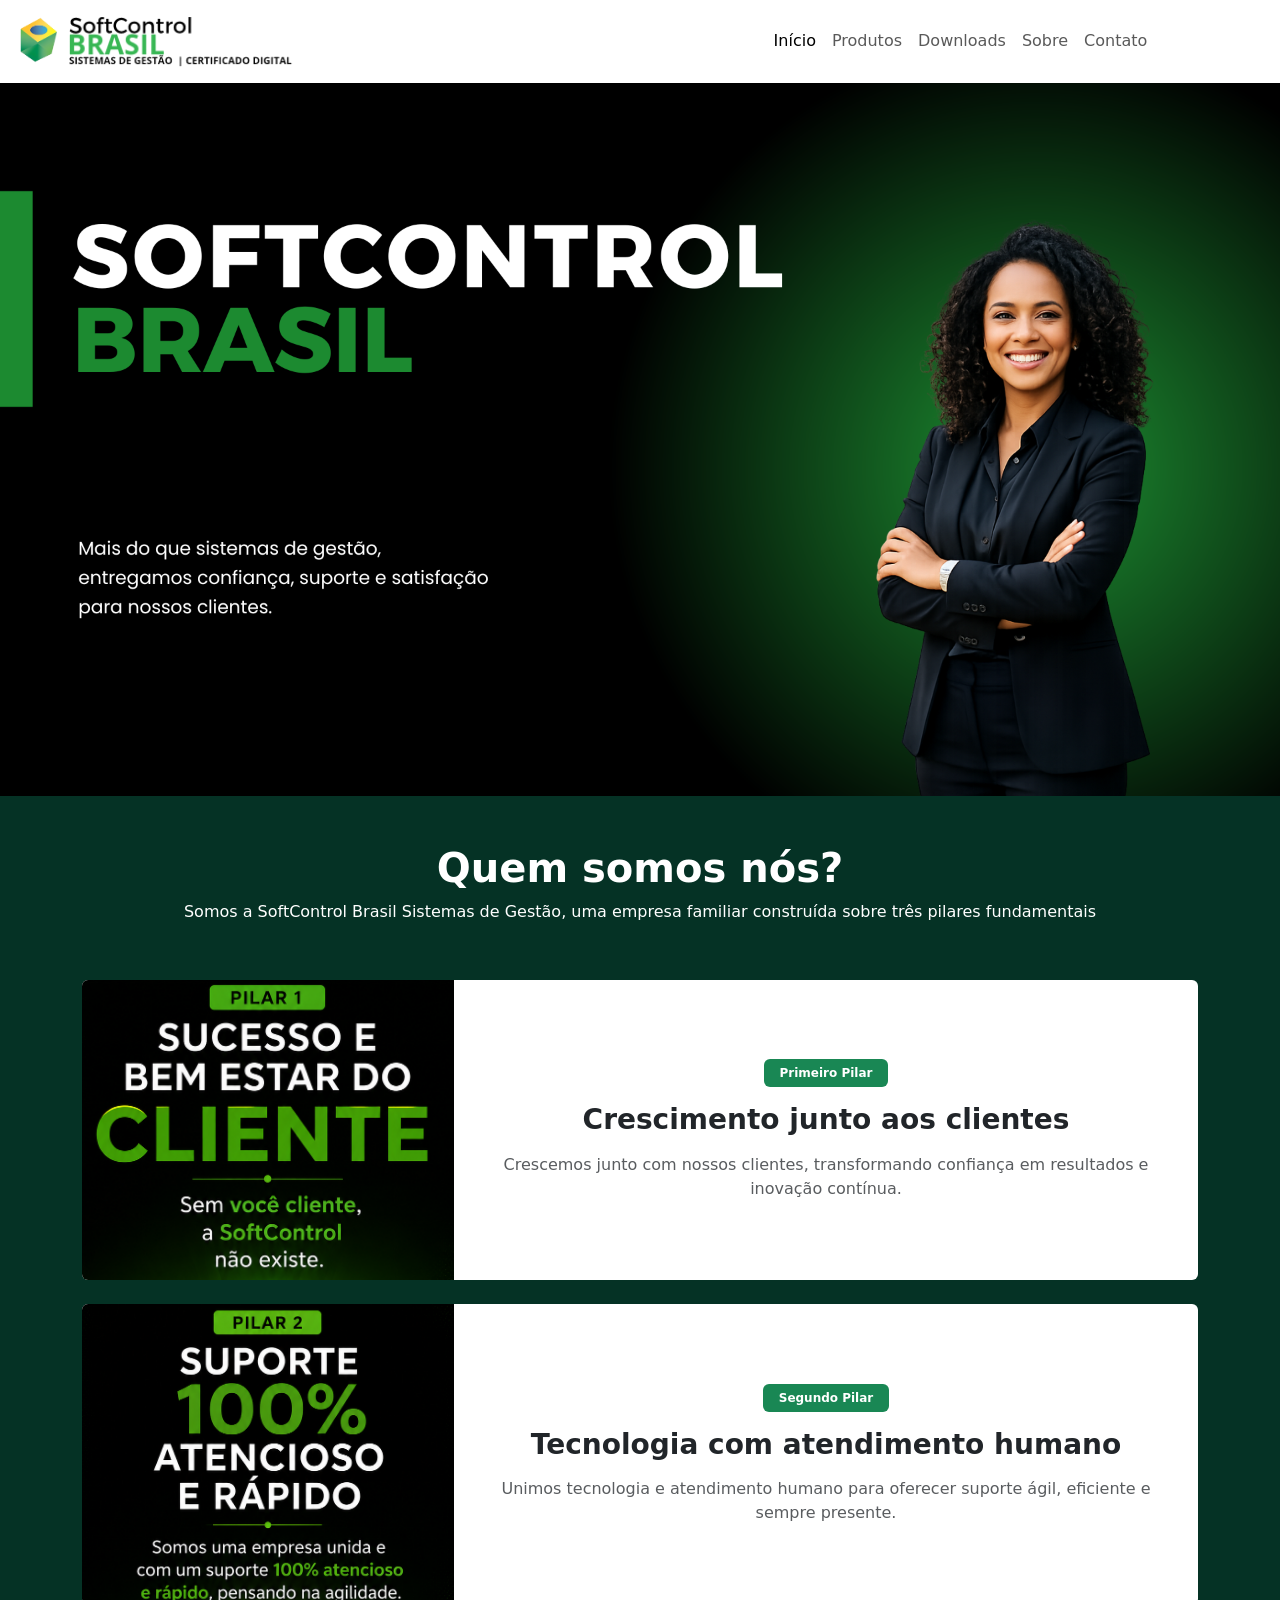
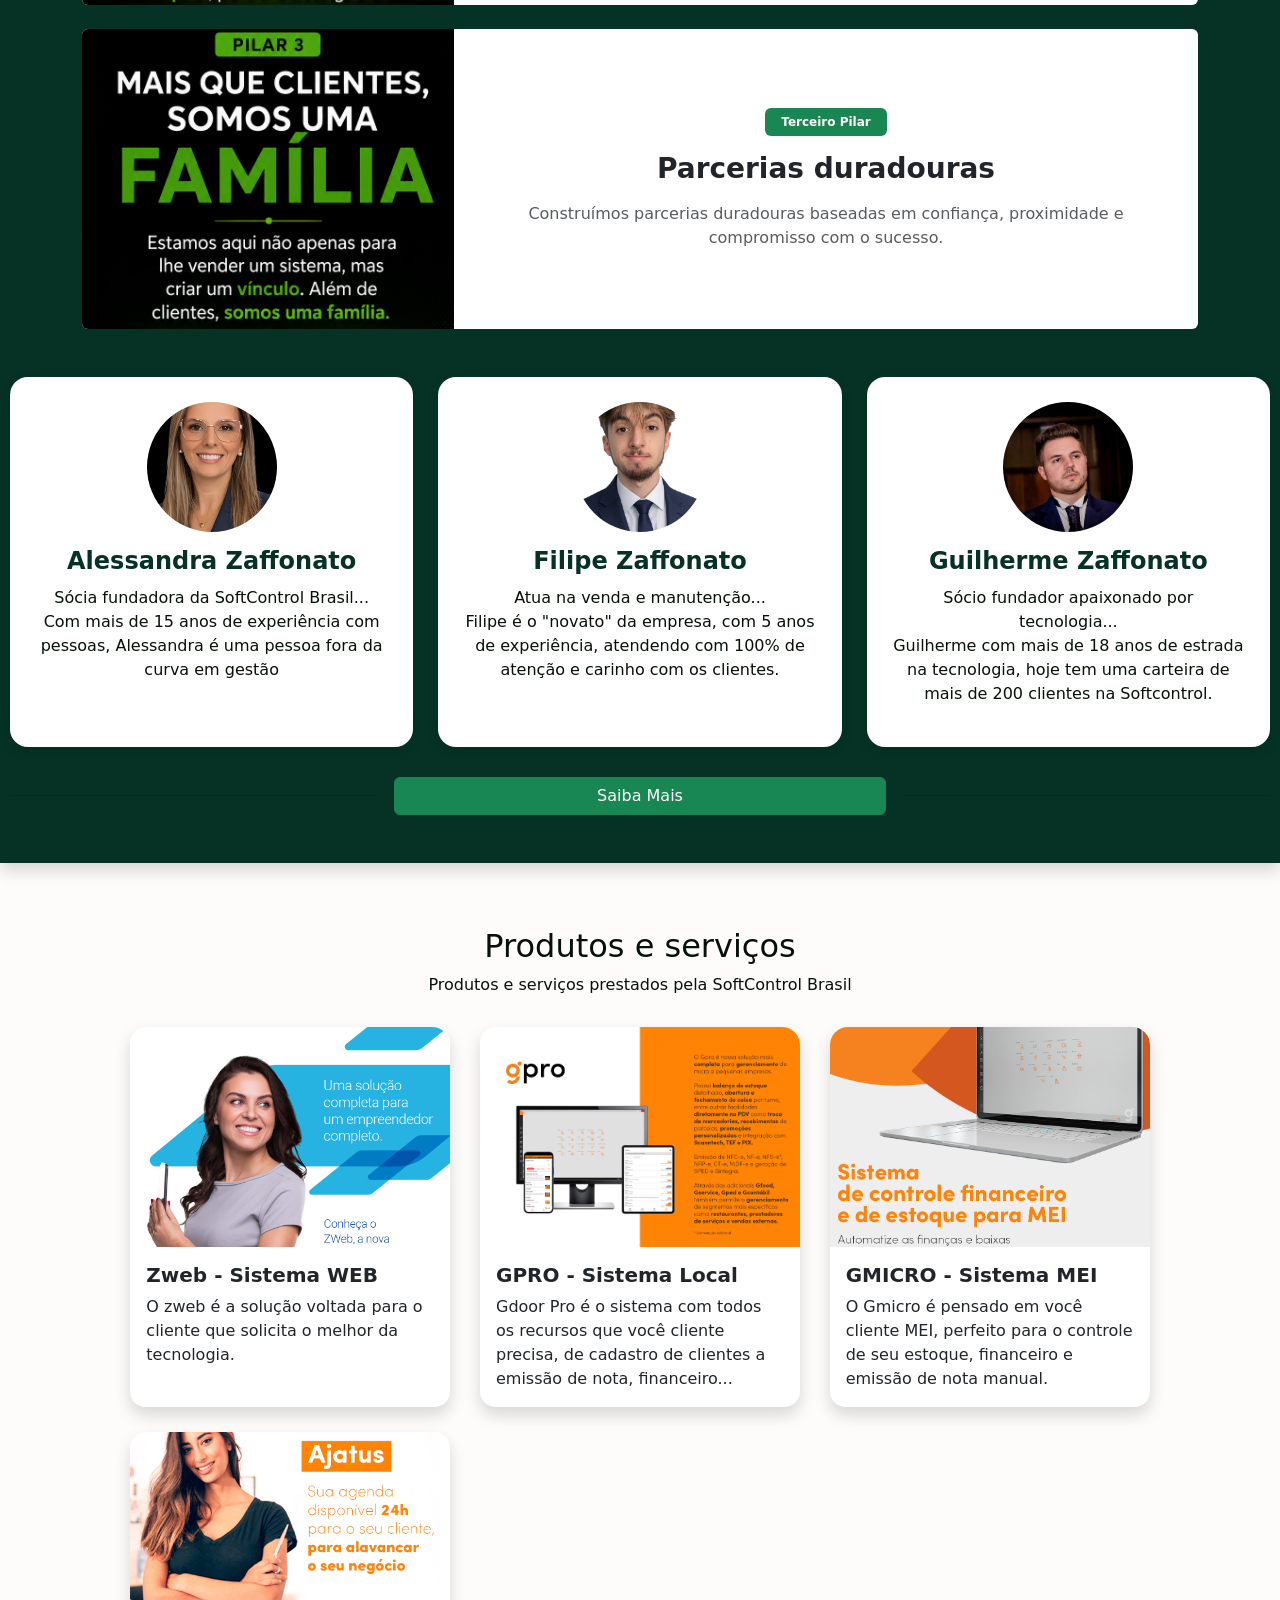
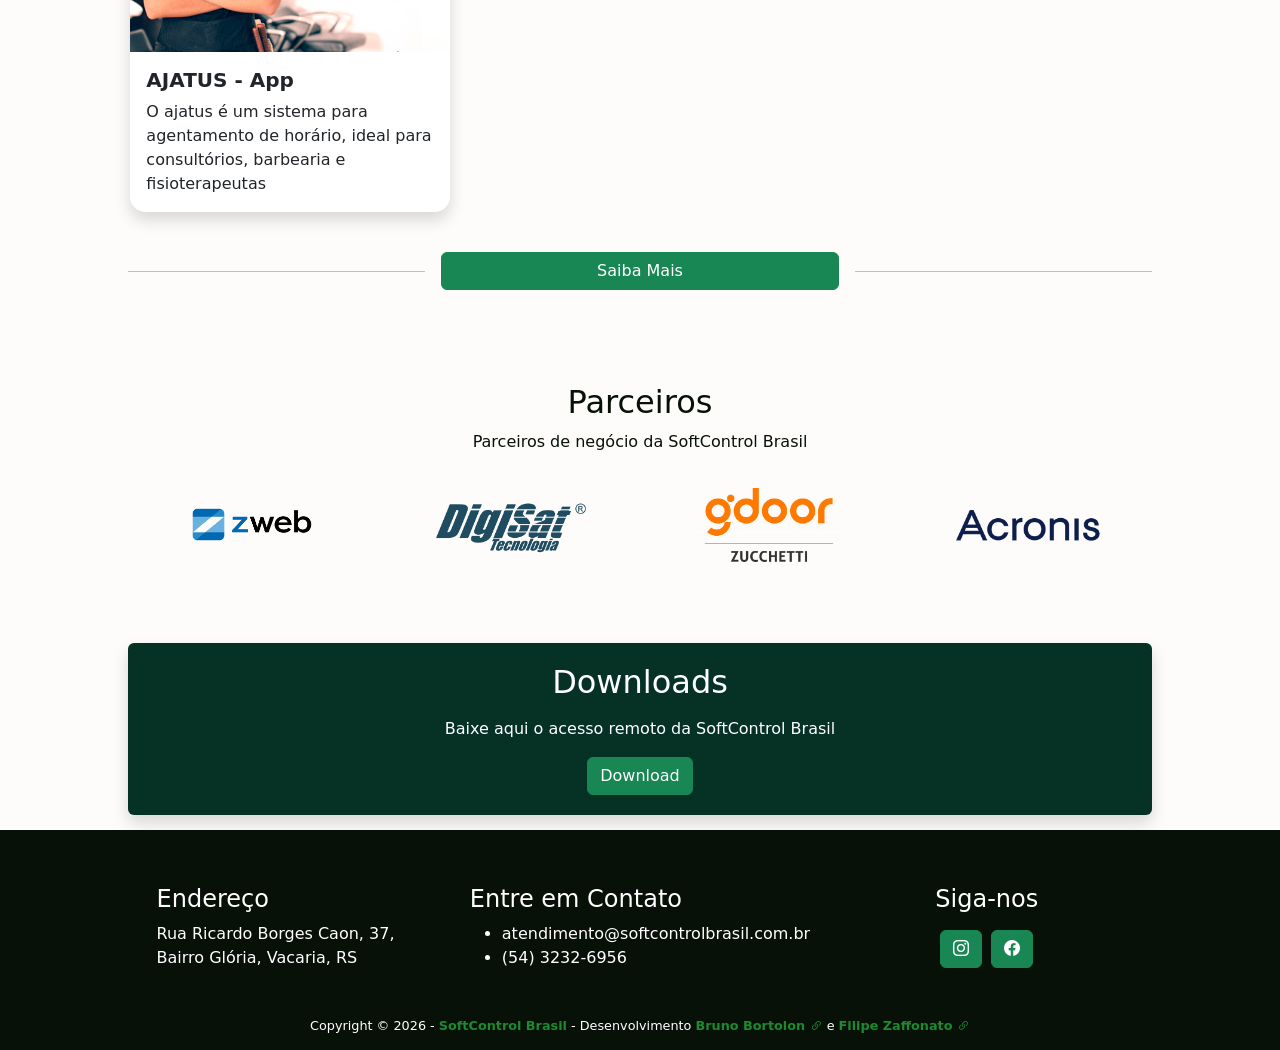
==== commit 1a087db1: "Update index.html Ajuste no caminho da imagem do banner. Adição de media query para mudança de image" ====
--- a/index.html
+++ b/index.html
@@ -15,8 +15,16 @@
     <link rel="stylesheet" href="styles/style.css">
 
     <style>
-        .banner{
-            background-image: url("../assets/imagens/empresa/banner/banner-completo-pq.png");
+        @media screen and (max-width: 768px) {
+            .banner{
+                background-image: url("assets/imagens/empresa/banner/banner-completo-pq.png");
+            }
+        }
+        
+        @media screen and (min-width: 768px) {
+            .banner {
+                background-image: url("assets/imagens/empresa/banner/banner-completo.png");
+            }
         }
     </style>
 </head>
--- a/styles/style.css
+++ b/styles/style.css
@@ -312,6 +312,21 @@
     color: white;
 }
 
+.numeros {
+    background: linear-gradient(90deg, #0d0d0d, #111);
+    color: white;
+}
+
+.numeros h2 {
+    font-size: 3rem;
+    color: var(--verde-principal);
+    font-weight: bold;
+}
+
+.numeros p {
+    color: #d8d8d8;
+}
+
 @media screen and (min-width: 768px) and (max-width: 992px) {
     div.banner {
         height: 400px;
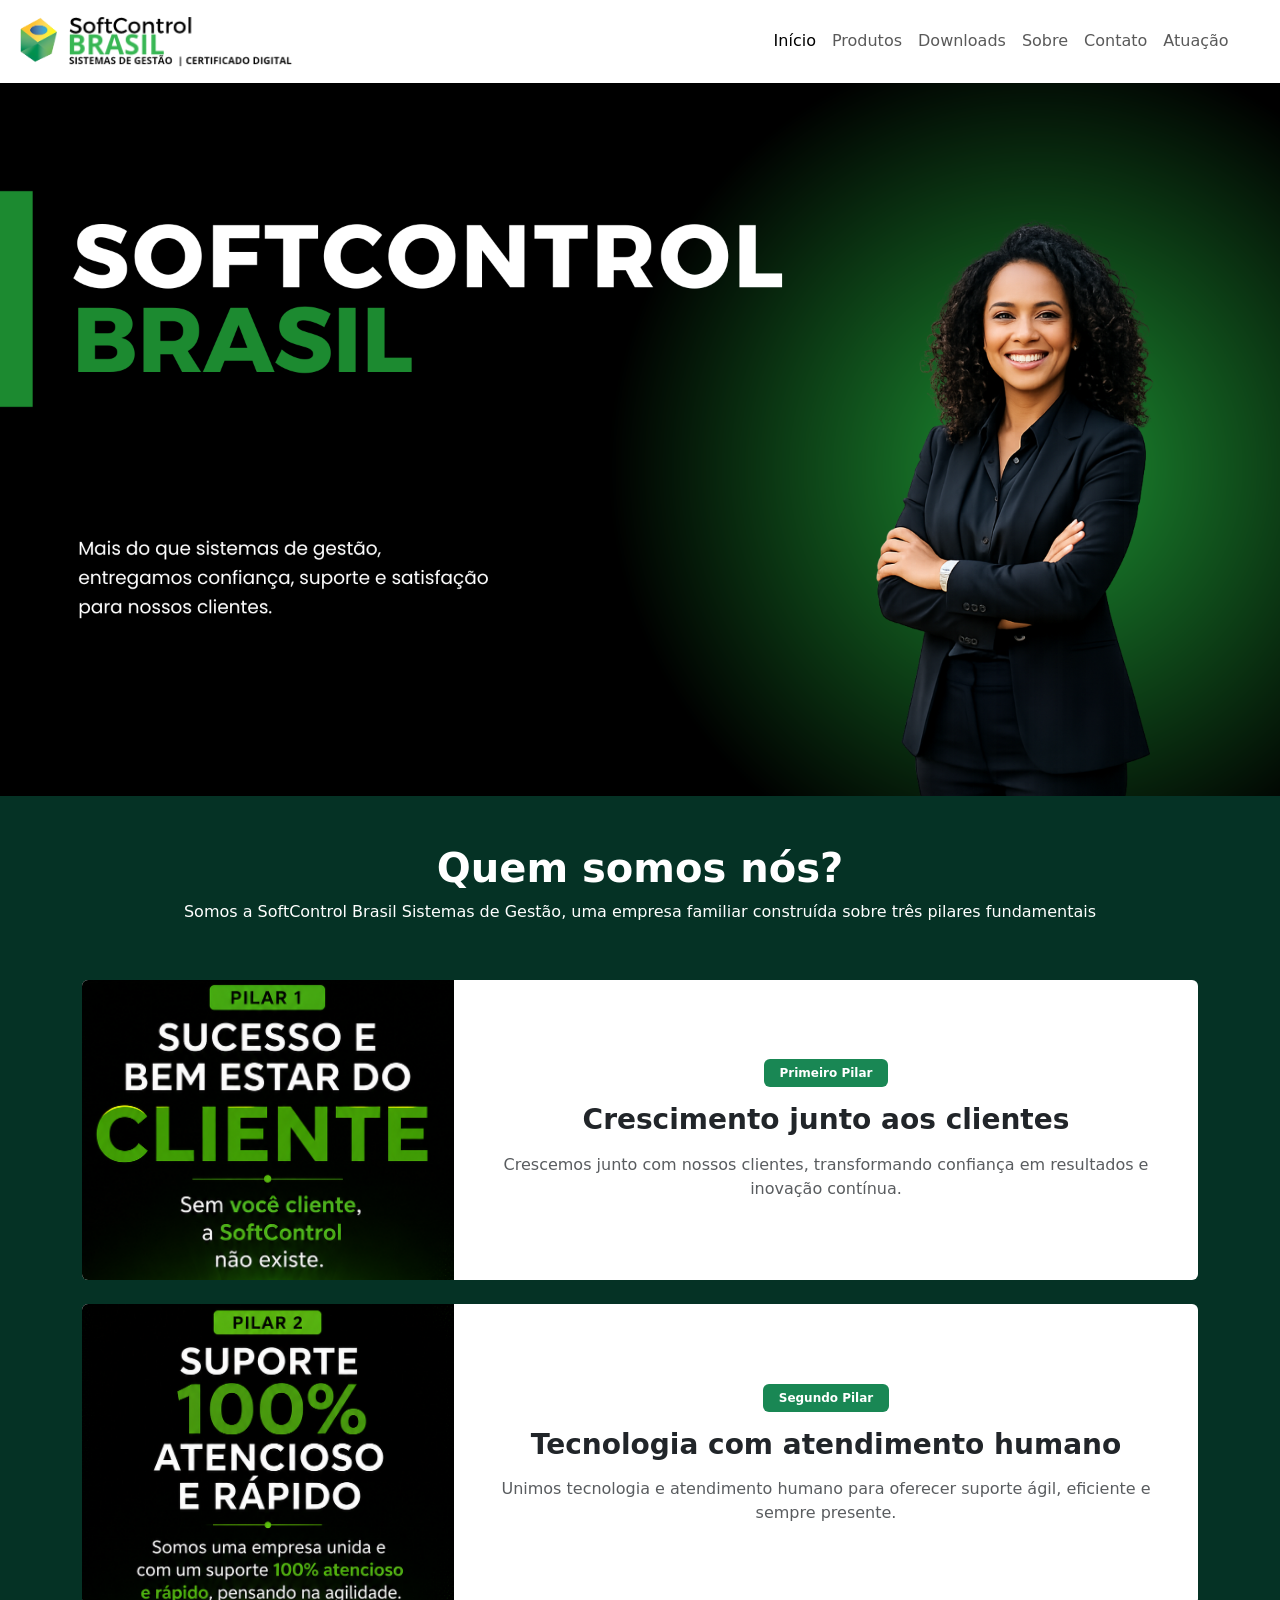
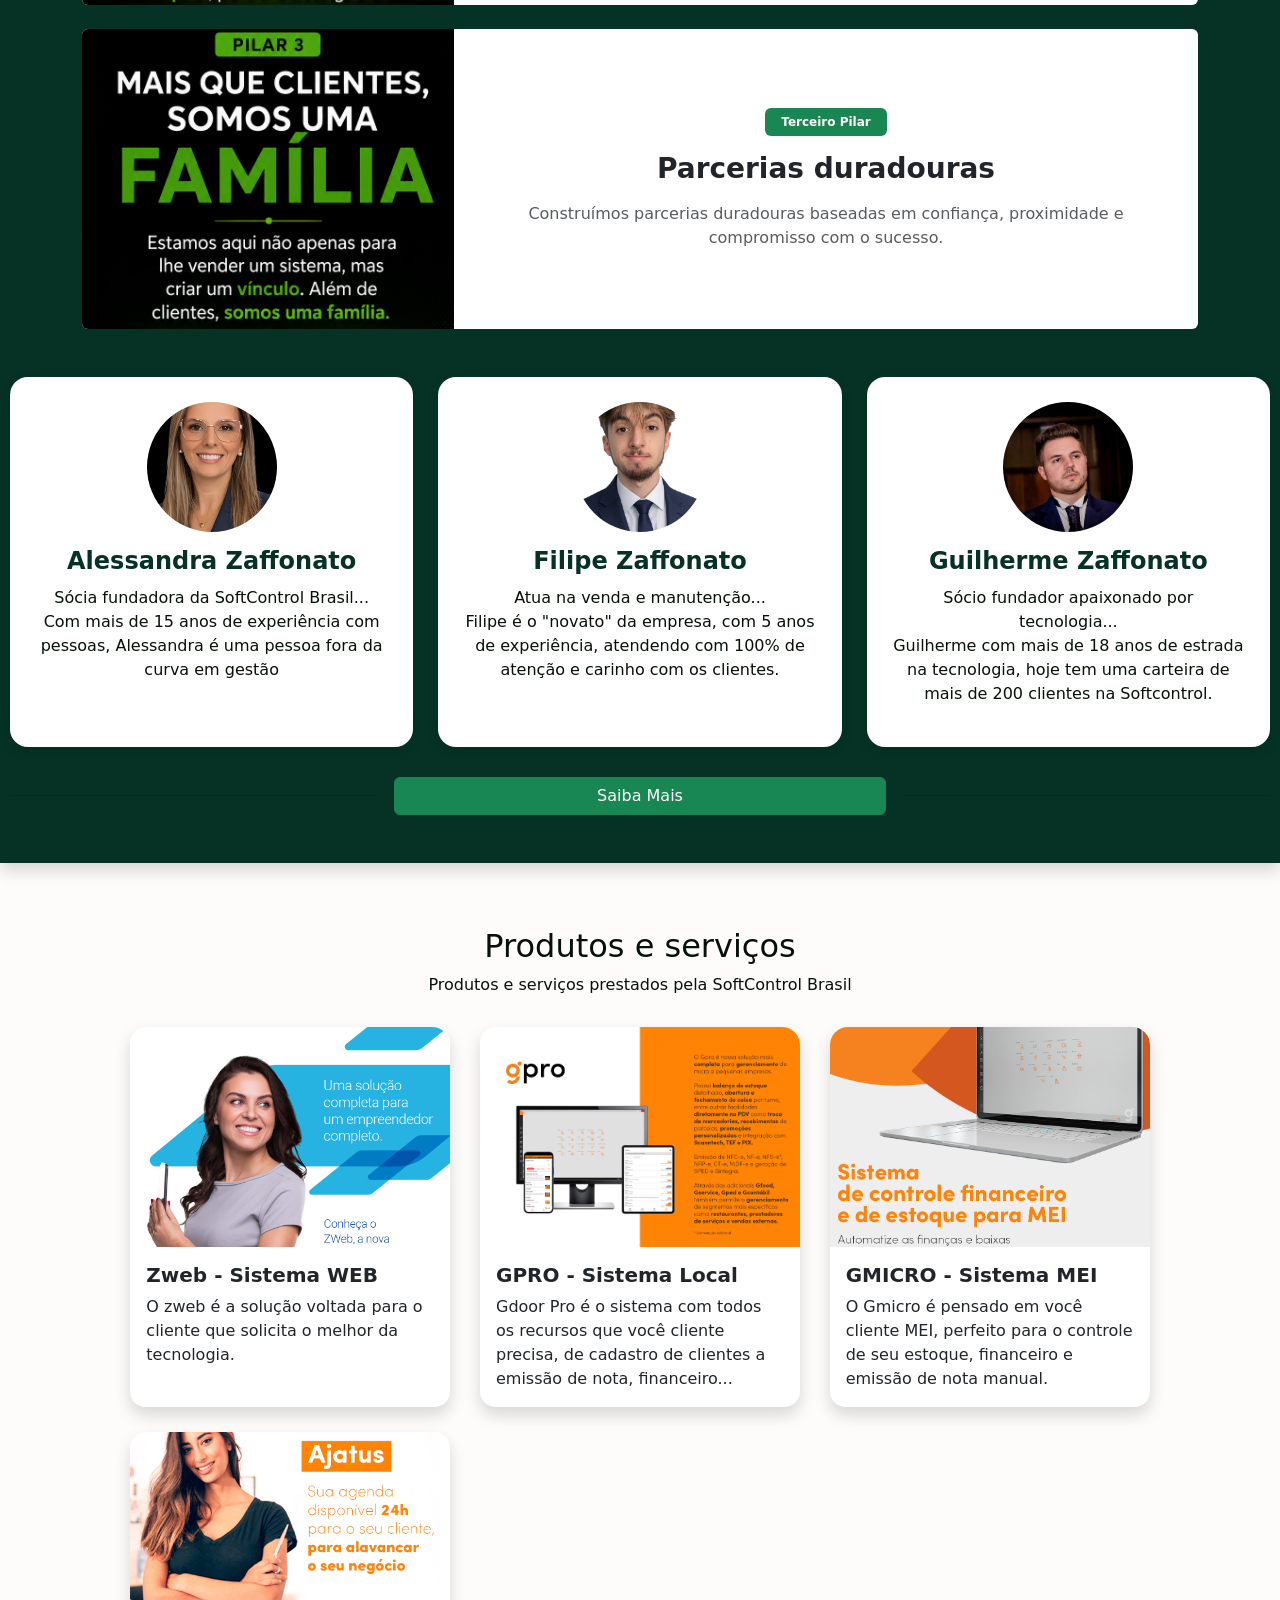
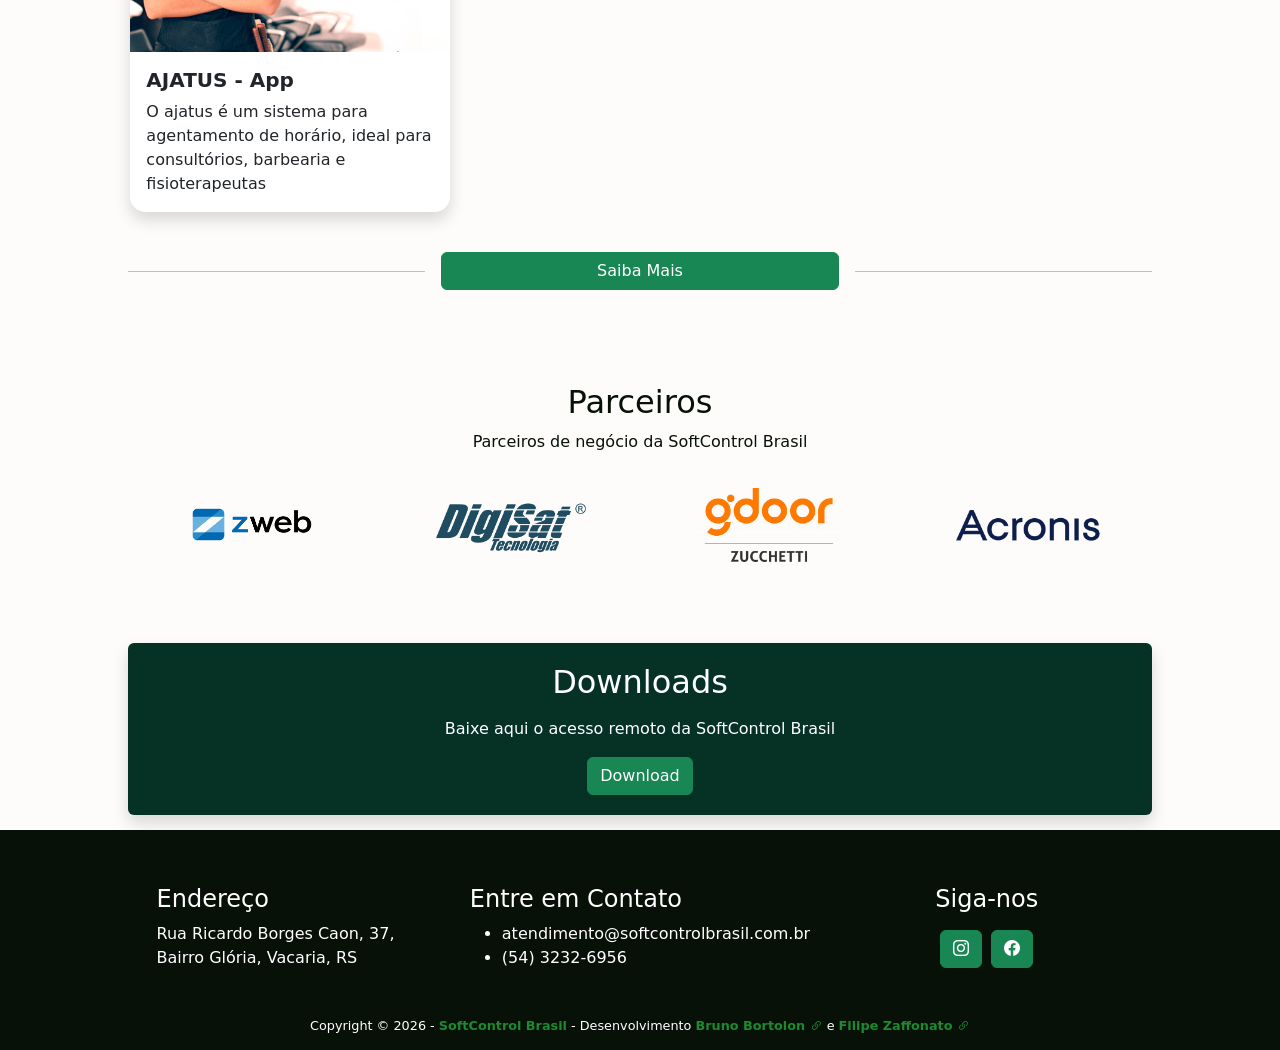
==== commit ac33d655: "Update Adição de caminho para a página atuacao.html" ====
--- a/index.html
+++ b/index.html
@@ -50,6 +50,7 @@
                         <a class="nav-link" href="pages/downloads/downloads.html">Downloads</a>
                         <a class="nav-link" href="pages/sobre.html">Sobre</a>
                         <a class="nav-link" href="pages/contato.html">Contato</a>
+                        <a class="nav-link" href="pages/atuacao.html">Atuação</a>
                     </div>
                 </div>
             </div>
--- a/styles/style.css
+++ b/styles/style.css
@@ -315,6 +315,7 @@
 .numeros {
     background: linear-gradient(90deg, #0d0d0d, #111);
     color: white;
+    grid-column: 1/-1;
 }
 
 .numeros h2 {
